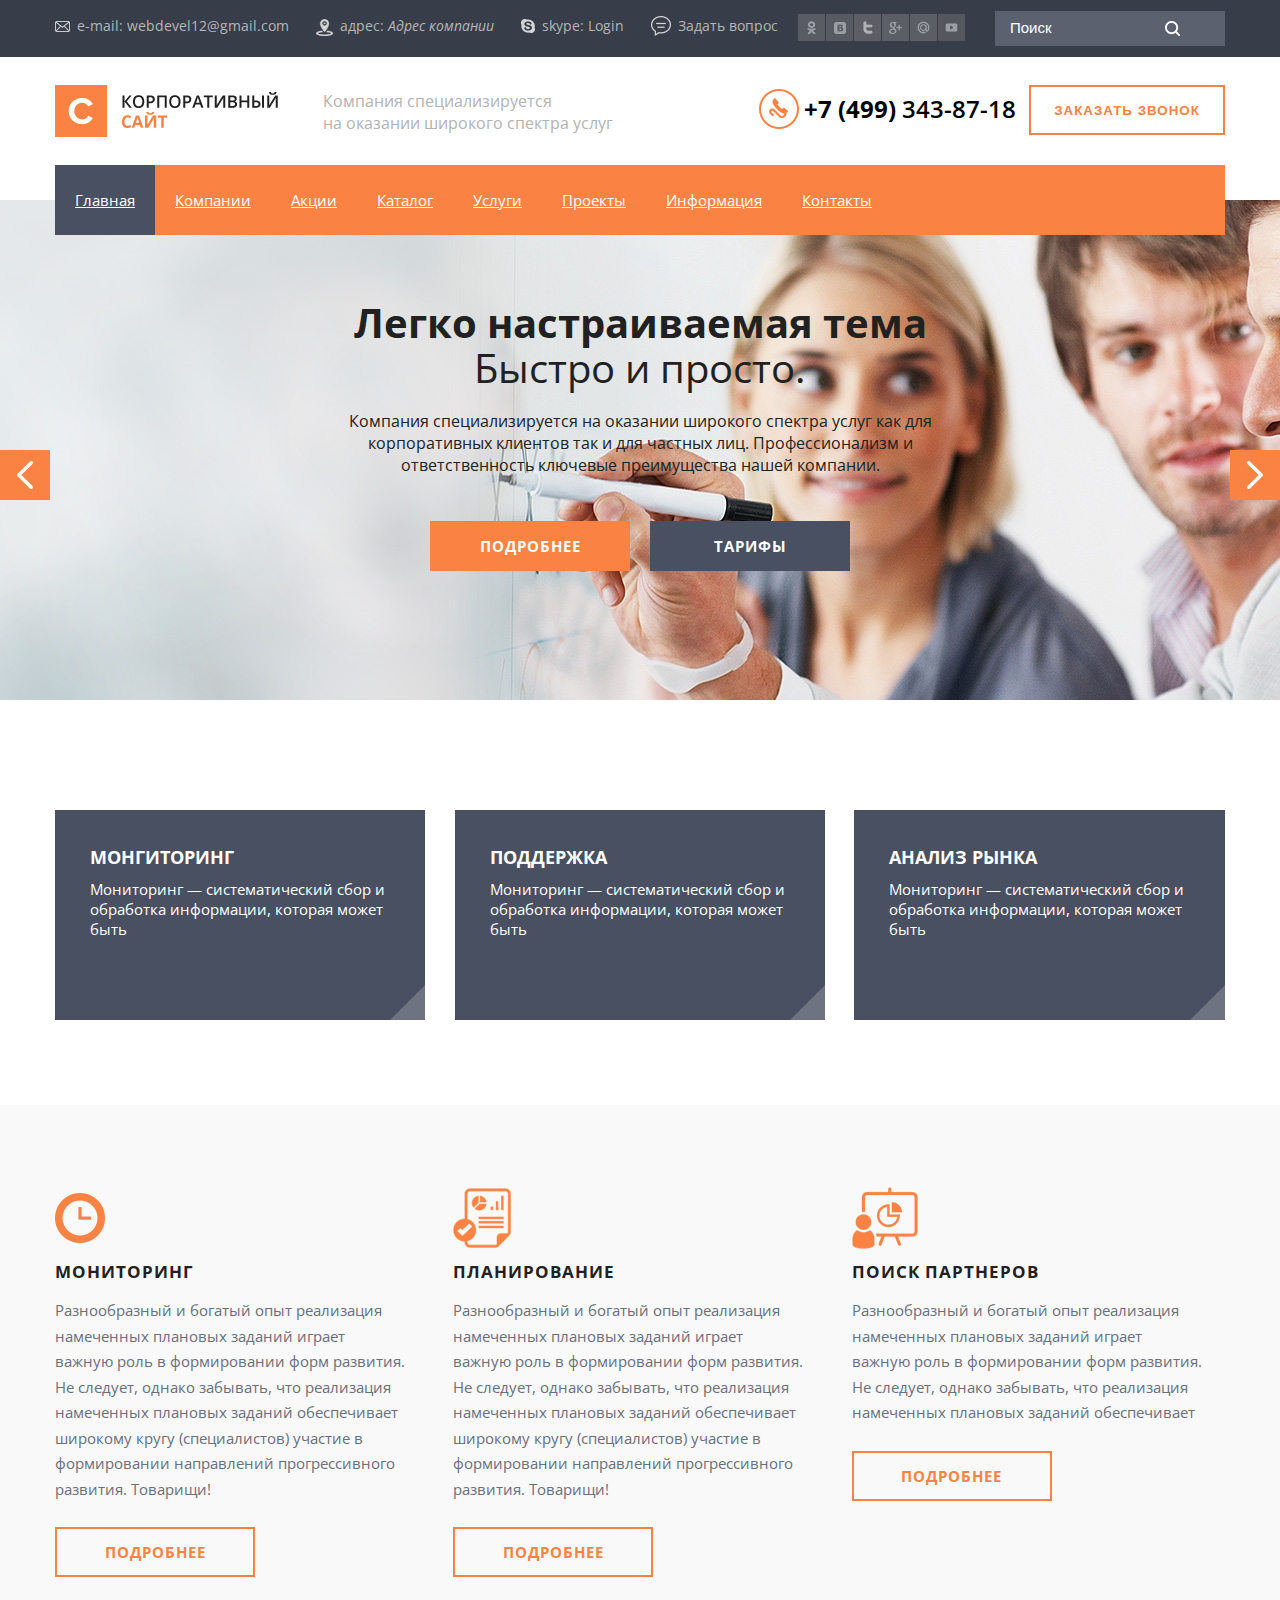
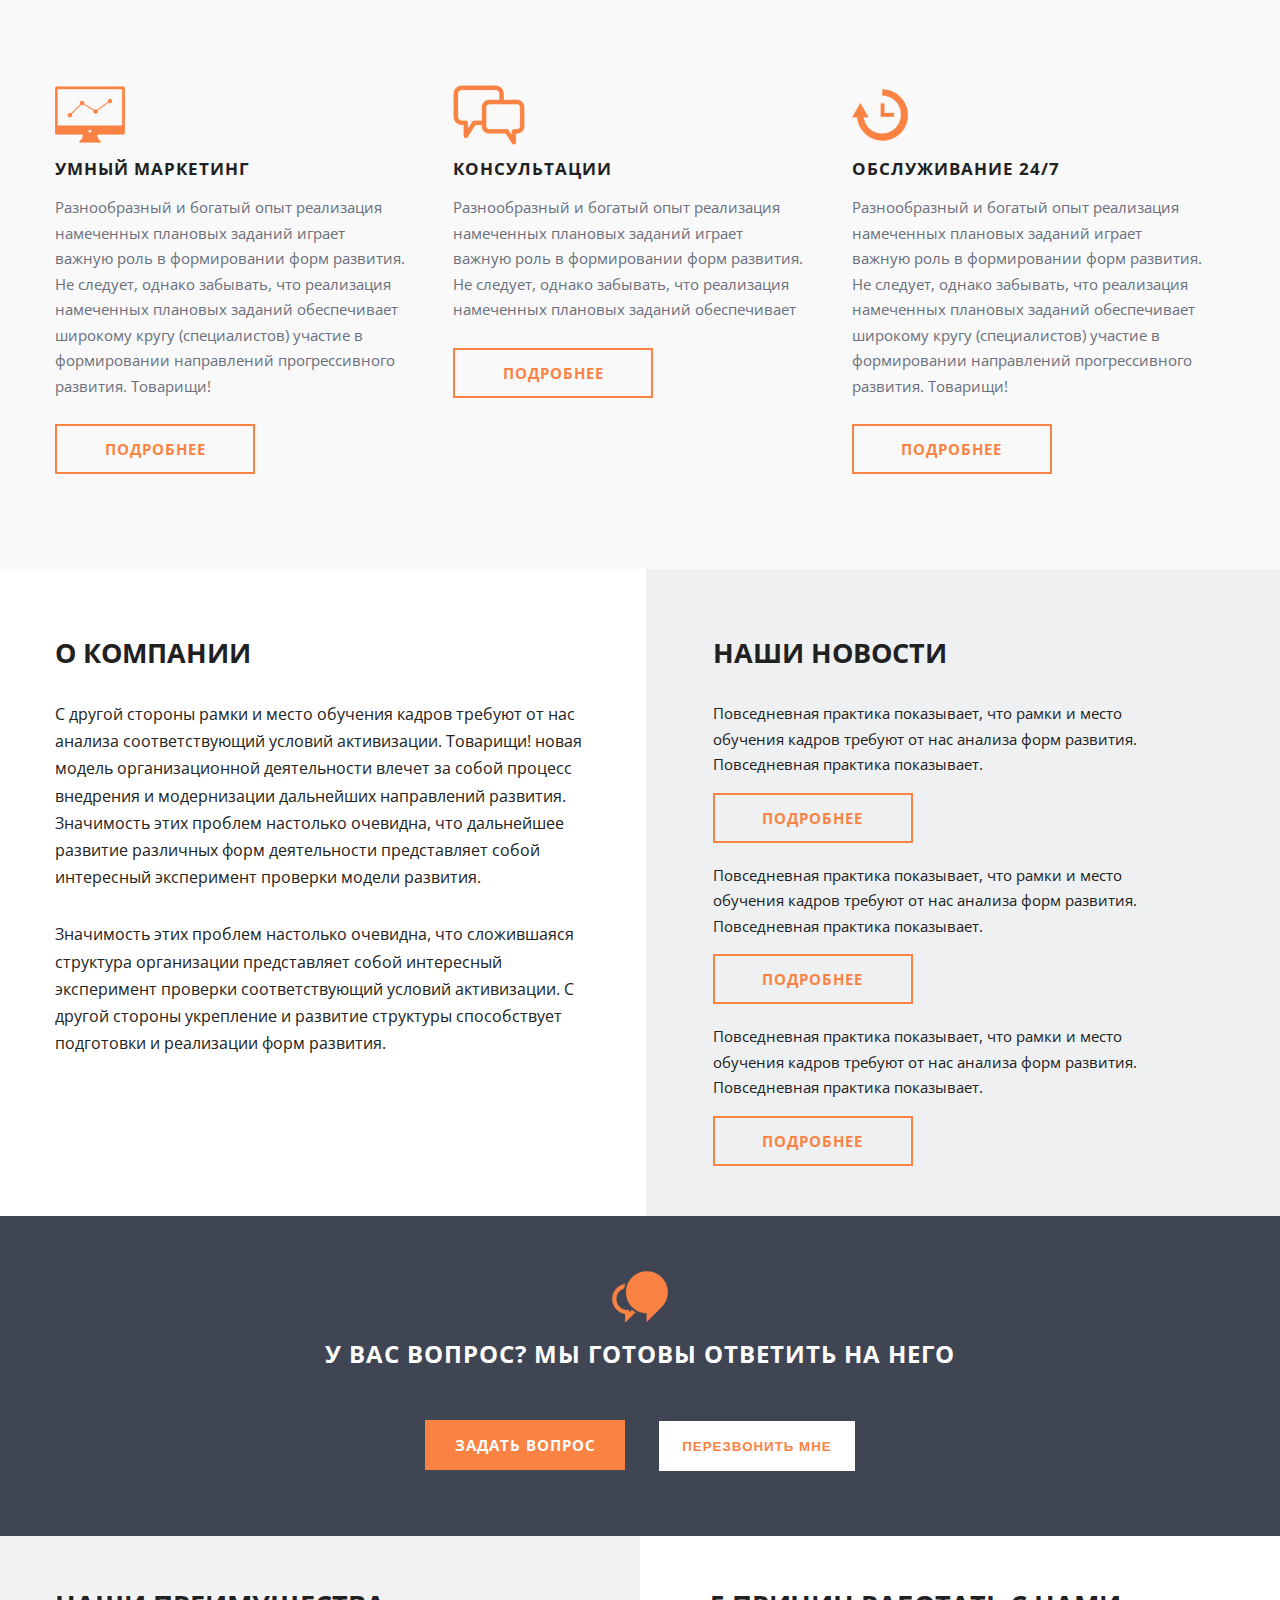
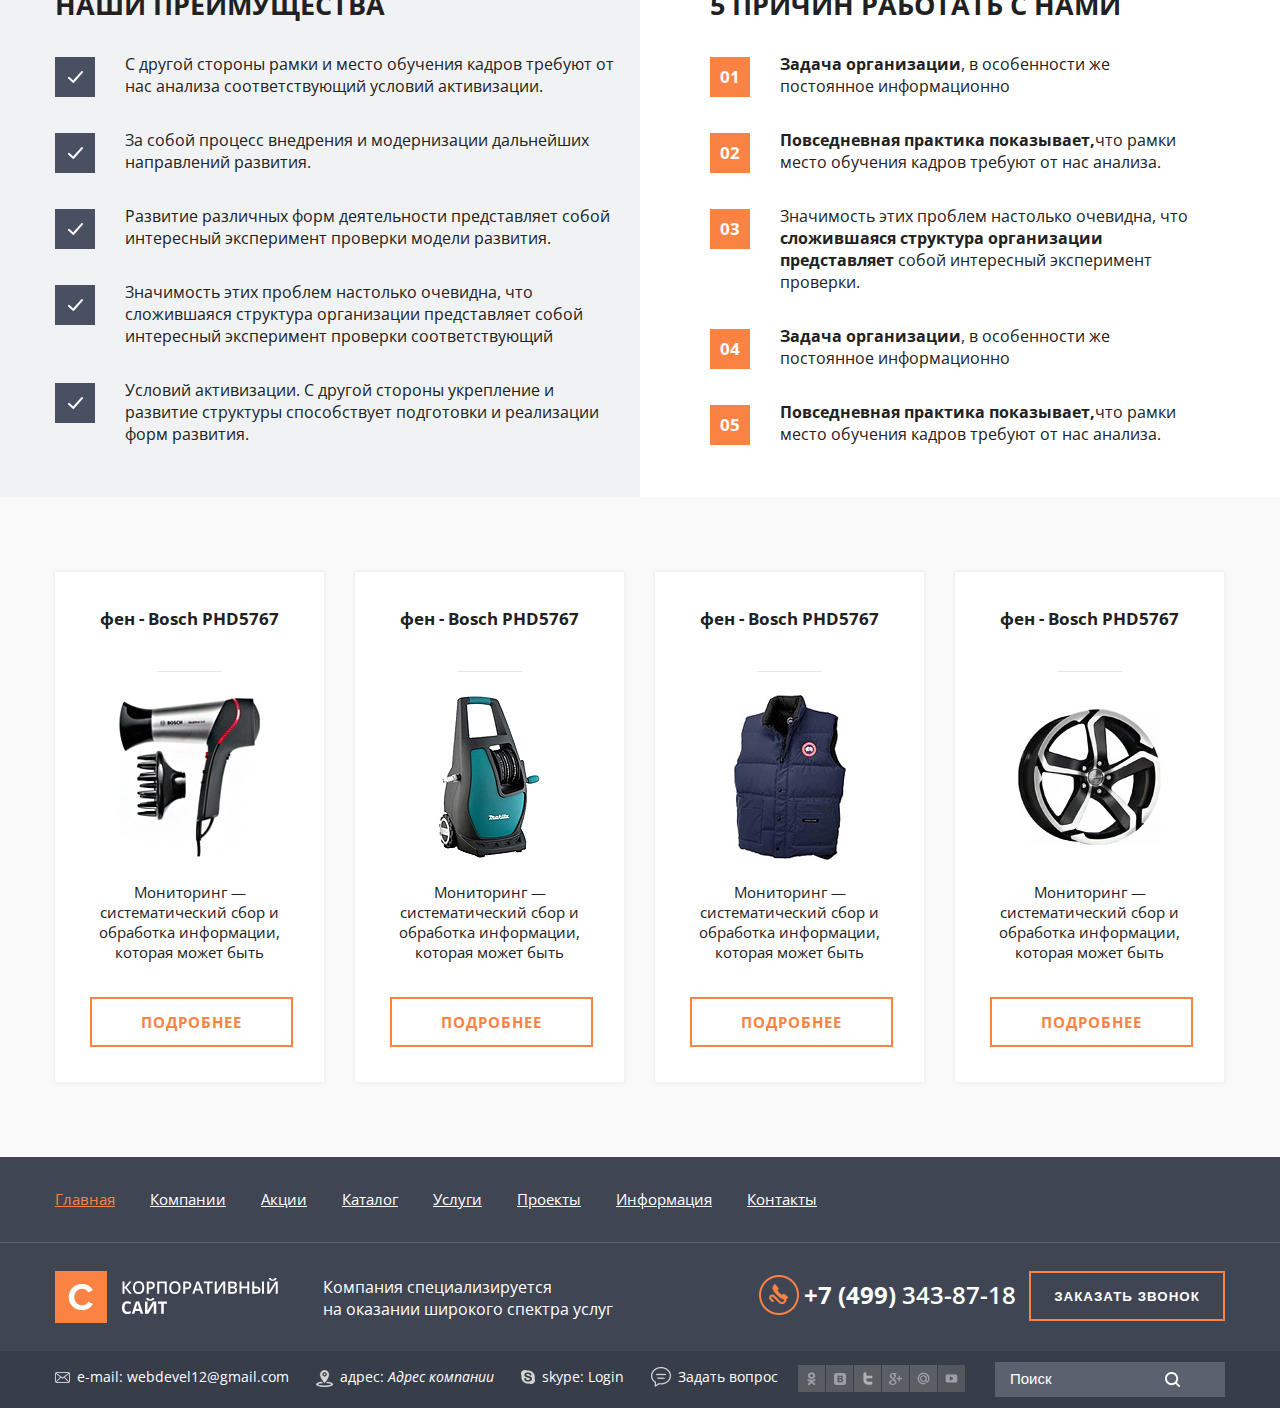
==== index.html @ 76267c29 "Zhe1ka" ====
<!DOCTYPE html>
<html>
<head>
    <title>Index</title>
    <meta charset="utf-8" />
    <meta name="viewport" content="width=device-width, initial-scale=1.0">

    <link href='http://fonts.googleapis.com/css?family=Open+Sans:400,700,600&subset=latin,cyrillic' rel='stylesheet' type='text/css'>
    <link rel="stylesheet" type="text/css" href="style/style.css" />
    <link rel="stylesheet" type="text/css" href="style/responsive.css" />
</head>

<body>
    <div class="wrapper">
        <div class="wrap-header">
            <div class="top-box">
                <div class="content">
                    <ul class="list-contact">
                        <li class="mail">e-mail: <a href="mailto:webdevel12@gmail.com">webdevel12@gmail.com</a></li>
                        <li class="address">адрес: <address>Адрес компании</address></li>
                        <li class="skype">skype: Login</li>
                        <li class="question"><a href="#">Задать вопрос</a></li>
                    </ul>

                    <div class="wrap-search">
                        <input class="text" type="text" placeholder="Поиск">
                        <input class="search" type="submit">
                    </div>

                    <ul class="list-soc-links">
                        <li class="od"><a href="#">od</a></li>
                        <li class="vk"><a href="#">vk</a></li>
                        <li class="tw"><a href="#">tw</a></li>
                        <li class="g"><a href="#">g+</a></li>
                        <li class="mail"><a href="#">mail</a></li>
                        <li class="youtube"><a href="#">youtube</a></li>
                    </ul>
                </div>
            </div><!--end BOTTOM-BOX-->

            <div class="middle-box">
                <div class="content">
                    <div class="wrap">
                        <a class="logo" href="#">
                            <img src="images/header/logo_main.png" alt="logo">
                        </a>

                        <span class="desc-company">Компания специализируется<br> на оказании широкого спектра услуг</span>
                    </div>

                    <div class="contact-box">
                    <span class="tell">
                        <a href="tel:"><span>+7 (499)</span> 343-87-18</a>
                    </span>

                        <button class="btn btn-popup">Заказать звонок</button>
                    </div>
                </div>
            </div><!--end MIDDLE BOX-->

            <nav class="nav nav-header content">
                <div class="btn-menu">
                    <div class="btn-toggle-js">
                        <span class="text">Menu</span>
                        <span class="btn-toggle">&#8212;</span>
                    </div>
                </div>

                <ul class="tbl-toggle">
                    <li class="active"><a href="#">Главная</a></li>
                    <li><a href="#">Компании</a></li>
                    <li><a href="#">Акции</a></li>
                    <li><a href="#">Каталог</a></li>
                    <li><a href="#">Услуги</a></li>
                    <li><a href="#">Проекты</a></li>
                    <li>
                        <a href="#">Информация</a>

                        <ul class="sub-menu">
                            <li><a href="#">Доставка</a></li>
                            <li><a href="#">Оплата</a></li>
                            <li><a href="#">Гарантии</a></li>
                            <li><a href="#">О нас</a></li>
                            <li><a href="#">Сертификаты</a></li>
                        </ul>
                    </li>
                    <li><a href="#">Контакты</a></li>
                </ul>
            </nav>
        </div><!--end WRAP-HEADER-->

        <div class="wrap-slider">
            <div id="myCarousel" class="carousel slide" data-ride="carousel">
                <ol class="carousel-indicators">
                    <li data-target="#myCarousel" data-slide-to="0" class="active"></li>
                    <li data-target="#myCarousel" data-slide-to="1"></li>
                    <li data-target="#myCarousel" data-slide-to="2"></li>
                </ol>

                <div class="carousel-inner">
                    <div class="item active">
                        <div class="wrap">
                            <div class="content">
                                <div class="text">
                                    <span class="header1">Легко настраиваемая тема</span>
                                    <span class="header2">Быстро и просто.</span>

                                    <span class="desc">Компания специализируется на оказании широкого спектра услуг как для
                                        корпоративных клиентов так и для частных лиц. Профессионализм и ответственность ключевые
                                        преимущества нашей компании.</span>
                                </div>

                                <ul class="list-btns-slider">
                                    <li><a class="btn btn-more-info">Подробнее</a></li>
                                    <li><a class="btn btn-more-info">Тарифы</a></li>
                                </ul>
                            </div>
                        </div>

                        <div class="wrap-foto"><img src="images/content/slide1.jpg" style="width:100%" data-src=""></div>
                    </div>

                    <div class="item">
                        <div class="wrap">
                            <div class="content">
                                <div class="text">
                                    <span class="header1">Легко настраиваемая тема</span>
                                    <span class="header2">Быстро и просто.</span>

                                    <span class="desc">Компания специализируется на оказании широкого спектра услуг как для
                                        корпоративных клиентов так и для частных лиц. Профессионализм и ответственность ключевые
                                        преимущества нашей компании.</span>
                                </div>

                                <ul class="list-btns-slider">
                                    <li><a class="btn btn-more-info">Подробнее</a></li>
                                    <li><a class="btn btn-more-info">Тарифы</a></li>
                                </ul>
                            </div>
                        </div>

                        <div class="wrap-foto"><img src="images/content/slide2.jpg" style="width:100%" data-src=""></div>
                    </div>

                    <div class="item">
                        <div class="wrap">
                            <div class="content">
                                <div class="text">
                                    <span class="header1">Легко настраиваемая тема</span>
                                    <span class="header2">Быстро и просто.</span>

                                    <span class="desc">Компания специализируется на оказании широкого спектра услуг как для
                                        корпоративных клиентов так и для частных лиц. Профессионализм и ответственность ключевые
                                        преимущества нашей компании.</span>
                                </div>

                                <ul class="list-btns-slider">
                                    <li><a class="btn btn-more-info">Подробнее</a></li>
                                    <li><a class="btn btn-more-info">Тарифы</a></li>
                                </ul>
                            </div>
                        </div>

                        <div class="wrap-foto"><img src="images/content/slide3.jpg" style="width:100%" data-src=""></div>
                    </div>
                </div>

                <a class="left carousel-control" href="#myCarousel" data-slide="prev"><span class="glyphicon glyphicon-chevron-left"></span></a>
                <a class="right carousel-control" href="#myCarousel" data-slide="next"><span class="glyphicon glyphicon-chevron-right"></span></a>
            </div>
        </div><!--end WRAP-SLIDER-->

        <div class="content wrap-content">
            <ul class="list-big-squares">
                <li>
                    <div class="wrap">
                        <span class="name">Монгиторинг</span>
                        <span class="desc">Мониторинг — систематический сбор и обработка информации, которая может быть </span>
                    </div>
                </li>

                <li>
                    <div class="wrap">
                        <span class="name">Поддержка</span>
                        <span class="desc">Мониторинг — систематический сбор и обработка информации, которая может быть </span>
                    </div>
                </li>

                <li>
                    <div class="wrap">
                        <span class="name">Анализ рынка</span>
                        <span class="desc">Мониторинг — систематический сбор и обработка информации, которая может быть </span>
                    </div>
                </li>
            </ul>
        </div>

        <div class="wrap-list-service">
            <ul class="list-service content">
                <li>
                    <span class="wrap-img">
                        <span><img src="images/content/service1.png" alt="service"></span>
                    </span>

                    <span class="name">Мониторинг</span>

                    <p>Разнообразный и богатый опыт реализация намеченных плановых заданий играет важную роль в формировании
                        форм развития. Не следует, однако забывать, что реализация намеченных плановых заданий обеспечивает
                        широкому кругу (специалистов) участие в формировании направлений прогрессивного развития. Товарищи!</p>

                    <a class="btn btn-more-info">Подробнее</a>
                </li>

                <li>
                    <span class="wrap-img">
                        <span><img src="images/content/service2.png" alt="service"></span>
                    </span>

                    <span class="name">ПЛАНИРОВАНИЕ</span>

                    <p>Разнообразный и богатый опыт реализация намеченных плановых заданий играет важную роль в формировании
                        форм развития. Не следует, однако забывать, что реализация намеченных плановых заданий обеспечивает
                        широкому кругу (специалистов) участие в формировании направлений прогрессивного развития. Товарищи!</p>

                    <a class="btn btn-more-info">Подробнее</a>
                </li>

                <li>
                    <span class="wrap-img">
                        <span><img src="images/content/service3.png" alt="service"></span>
                    </span>

                    <span class="name">ПОИСК ПАРТНеРОВ</span>

                    <p>Разнообразный и богатый опыт реализация намеченных плановых заданий играет важную роль в формировании
                        форм развития. Не следует, однако забывать, что реализация намеченных плановых заданий обеспечивает</p>

                    <a class="btn btn-more-info">Подробнее</a>
                </li>

                <li>
                    <span class="wrap-img">
                        <span><img src="images/content/service4.png" alt="service"></span>
                    </span>

                    <span class="name">УМНЫЙ МАРКЕТИНГ</span>

                    <p>Разнообразный и богатый опыт реализация намеченных плановых заданий играет важную роль в формировании
                        форм развития. Не следует, однако забывать, что реализация намеченных плановых заданий обеспечивает
                        широкому кругу (специалистов) участие в формировании направлений прогрессивного развития. Товарищи!</p>

                    <a class="btn btn-more-info">Подробнее</a>
                </li>

                <li>
                    <span class="wrap-img">
                        <span><img src="images/content/service5.png" alt="service"></span>
                    </span>

                    <span class="name">КОНСУЛЬТАЦИИ</span>

                    <p>Разнообразный и богатый опыт реализация намеченных плановых заданий играет важную роль в формировании
                        форм развития. Не следует, однако забывать, что реализация намеченных плановых заданий обеспечивает</p>

                    <a class="btn btn-more-info">Подробнее</a>
                </li>

                <li>
                    <span class="wrap-img">
                        <span><img src="images/content/service6.png" alt="service"></span>
                    </span>

                    <span class="name">ОБСЛУЖИВАНИЕ 24/7</span>

                    <p>Разнообразный и богатый опыт реализация намеченных плановых заданий играет важную роль в формировании
                        форм развития. Не следует, однако забывать, что реализация намеченных плановых заданий обеспечивает
                        широкому кругу (специалистов) участие в формировании направлений прогрессивного развития. Товарищи!</p>

                    <a class="btn btn-more-info">Подробнее</a>
                </li>
            </ul>
        </div><!--end WRAP-LIST-SERVICE-->

        <div class="wrap-info-block">
            <div class="content">
                <div class="custom-bg">
                    <section class="left-block section">
                        <h2>О компании</h2>

                        <p>С другой стороны рамки и место обучения кадров требуют от нас
                            анализа соответствующий условий активизации. Товарищи! новая модель организационной деятельности влечет за собой процесс внедрения и модернизации дальнейших направлений развития. Значимость этих проблем настолько очевидна, что дальнейшее
                            развитие различных форм деятельности представляет собой
                            интересный эксперимент проверки модели развития.</p>

                        <p>Значимость этих проблем настолько очевидна, что сложившаяся структура организации представляет собой интересный эксперимент проверки соответствующий условий активизации. С другой стороны укрепление и развитие структуры способствует подготовки
                            и реализации форм развития.</p>
                    </section>

                    <section class="right-block section">
                        <h2>наши НОВОСТИ</h2>

                        <ul class="list-news">
                            <li>
                                <p>Повседневная практика показывает, что рамки и место обучения кадров требуют от нас анализа
                                    форм развития. Повседневная практика показывает.</p>

                                <a class="btn btn-more-info">Подробнее</a>
                            </li>

                            <li>
                                <p>Повседневная практика показывает, что рамки и место обучения кадров требуют от нас анализа
                                    форм развития. Повседневная практика показывает.</p>

                                <a class="btn btn-more-info">Подробнее</a>
                            </li>

                            <li>
                                <p>Повседневная практика показывает, что рамки и место обучения кадров требуют от нас анализа
                                    форм развития. Повседневная практика показывает.</p>

                                <a class="btn btn-more-info">Подробнее</a>
                            </li>
                        </ul>
                    </section>
                </div>
            </div>
        </div><!--end WRAP-INFO-BLOCK -->

        <div class="wrap-block-question">
            <div class="content">
                <span class="text">У вас вопрос? Мы готовы ответить на него</span>

                <ul class="list-btns">
                    <li><a class="btn btn-more-info question">Задать вопрос</a></li>
                    <li><button class="btn call btn-popup">Перезвонить мне</button></li>
                </ul>
            </div>
        </div>

        <div class="wrap-advantages">
            <div class="content">
                <div class="custom-bg">
                    <section class="left-block section">
                        <h2>Наши преимущества</h2>

                        <ul class="list-advantages">
                            <li>
                                <span class="list-marker">1</span>
                                <span class="text">С другой стороны рамки и место обучения кадров требуют от нас анализа
                                    соответствующий условий активизации.</span>
                            </li>

                            <li>
                                <span class="list-marker">2</span>
                                <span class="text">За собой процесс внедрения и модернизации дальнейших направлений
                                    развития.</span>
                            </li>

                            <li>
                                <span class="list-marker">3</span>
                                <span class="text">Развитие различных форм деятельности представляет собой интересный
                                    эксперимент проверки модели развития.</span>
                            </li>

                            <li>
                                <span class="list-marker">4</span>
                                <span class="text">Значимость этих проблем настолько очевидна, что сложившаяся структура
                                    организации представляет собой интересный эксперимент проверки соответствующий</span>
                            </li>

                            <li>
                                <span class="list-marker">5</span>
                                <span class="text">Условий активизации. С другой стороны укрепление и развитие структуры
                                    способствует подготовки и реализации форм развития.</span>
                            </li>
                        </ul>
                    </section>

                    <section class="right-block section">
                        <h2>5 причин работать с нами</h2>

                        <ul class="list-advantages">
                            <li>
                                <span class="list-marker">01</span>
                                <span class="text"><strong>Задача организации</strong>, в особенности же постоянное информационно</span>
                            </li>

                            <li>
                                <span class="list-marker">02</span>
                                <span class="text"><strong>Повседневная практика показывает,</strong>что рамки место обучения кадров требуют от нас анализа.</span>
                            </li>

                            <li>
                                <span class="list-marker">03</span>
                                <span class="text">Значимость этих проблем настолько очевидна, что <strong>сложившаяся структура
                                    организации представляет</strong> собой интересный эксперимент проверки.</span>
                            </li>

                            <li>
                                <span class="list-marker">04</span>
                                <span class="text"><strong>Задача организации</strong>, в особенности же постоянное информационно</span>
                            </li>

                            <li>
                                <span class="list-marker">05</span>
                                <span class="text"><strong>Повседневная практика показывает,</strong>что рамки место обучения кадров требуют от нас анализа.</span>
                            </li>
                        </ul>
                    </section>
                </div>
            </div>
        </div>

        <div class="wrap-goods">
            <ul class="list-goods content">
                <li>
                    <div class="wrap">
                        <span class="name">фен - Bosch PHD5767</span>

                        <span class="wrap-foto">
                            <span><img src="images/content/goods1.jpg" alt="foto"></span>
                        </span>

                        <span class="desc">Мониторинг — систематический сбор и обработка информации, которая может быть </span>

                        <a class="btn btn-more-info">Подробнее</a>
                    </div>
                </li>

                <li>
                    <div class="wrap">
                        <span class="name">фен - Bosch PHD5767</span>

                        <span class="wrap-foto">
                            <span><img src="images/content/goods2.jpg" alt="foto"></span>
                        </span>

                        <span class="desc">Мониторинг — систематический сбор и обработка информации, которая может быть </span>

                        <a class="btn btn-more-info">Подробнее</a>
                    </div>
                </li>

                <li>
                    <div class="wrap">
                        <span class="name">фен - Bosch PHD5767</span>

                        <span class="wrap-foto">
                            <span><img src="images/content/goods3.jpg" alt="foto"></span>
                        </span>

                        <span class="desc">Мониторинг — систематический сбор и обработка информации, которая может быть </span>

                        <a class="btn btn-more-info">Подробнее</a>
                    </div>
                </li>

                <li>
                    <div class="wrap">
                        <span class="name">фен - Bosch PHD5767</span>

                        <span class="wrap-foto">
                            <span><img src="images/content/goods4.jpg" alt="foto"></span>
                        </span>

                        <span class="desc">Мониторинг — систематический сбор и обработка информации, которая может быть </span>

                        <a class="btn btn-more-info">Подробнее</a>
                    </div>
                </li>
            </ul>
        </div>
    </div><!--end WRAPPER-->

    <footer class="wrap-footer">
        <div class="top-box">
            <nav class="nav content">
                <div class="btn-menu">
                    <div class="btn-toggle-js">
                        <span class="text">Menu</span>
                        <span class="btn-toggle">&#8212;</span>
                    </div>
                </div>

                <ul class="tbl-toggle">
                    <li class="active"><a href="#">Главная</a></li>
                    <li><a href="#">Компании</a></li>
                    <li><a href="#">Акции</a></li>
                    <li><a href="#">Каталог</a></li>
                    <li><a href="#">Услуги</a></li>
                    <li><a href="#">Проекты</a></li>
                    <li><a href="#">Информация</a></li>
                    <li><a href="#">Контакты</a></li>
                </ul>
            </nav>
        </div>

        <div class="middle-box">
            <div class="content">
                <div class="wrap">
                    <a class="logo" href="#">
                        <img src="images/footer/logo_footer.png" alt="logo">
                    </a>

                    <span class="desc-company">Компания специализируется<br> на оказании широкого спектра услуг</span>
                </div>

                <div class="contact-box">
                    <span class="tell">
                        <a href="tel:"><span>+7 (499)</span> 343-87-18</a>
                    </span>

                    <button class="btn btn-popup">Заказать звонок</button>
                </div>
            </div>
        </div><!--end MIDDLE BOX-->

        <div class="bottom-box">
            <div class="content">
                <ul class="list-contact">
                    <li class="mail">e-mail: <a href="mailto:webdevel12@gmail.com">webdevel12@gmail.com</a></li>
                    <li class="address">адрес: <address>Адрес компании</address></li>
                    <li class="skype">skype: Login</li>
                    <li class="question"><a href="#">Задать вопрос</a></li>
                </ul>

                <div class="wrap-search">
                    <input class="text" type="text" placeholder="Поиск">
                    <input class="search" type="submit">
                </div>

                <ul class="list-soc-links">
                    <li class="od"><a href="#">od</a></li>
                    <li class="vk"><a href="#">vk</a></li>
                    <li class="tw"><a href="#">tw</a></li>
                    <li class="g"><a href="#">g+</a></li>
                    <li class="mail"><a href="#">mail</a></li>
                    <li class="youtube"><a href="#">youtube</a></li>
                </ul>
            </div>
        </div><!--end BOTTOM-BOX-->
    </footer>

    <!--form-->
    <div id="bg-popup"></div>

    <div class="wrap-form-popup">
        <div id="box_1" class="popup-box">
            <div class="close-btn-popup"></div>

            <div class="wrap-form">
                <span class="top">Заказать обратный звонок</span>

                <span class="text">Оставьте ваши конакты, и наш менеджер свяжется в Вами в ближайшее время</span>

                <ul class="list-input-form">
                    <li class="text"><input type="text" placeholder="+7 _ _ _ _ _ _ _"></li>
                    <li class="email"><input type="text" placeholder="E-MAIL"></li>
                    <li class="textarea"><textarea placeholder="КОММЕНТАРИЙ"></textarea></li>
                    <li class="no-border no-padding"><button class="btn btn-more-info">Отправить</button></li>
                </ul>
            </div>
        </div>
    </div>
    <!--end-->

    <script src="http://ajax.googleapis.com/ajax/libs/jquery/1.11.1/jquery.min.js"></script>
    <script src="http://netdna.bootstrapcdn.com/bootstrap/3.1.1/js/bootstrap.min.js"></script>
    <script src="js/commonJs.js"></script>
</body>
</html>
---- style/style.css ----
/*----------------------------------------------------------------------------------*/
/*------------------------------RESET DEFAULT STYLES--------------------------------*/
/*----------------------------------------------------------------------------------*/
html,body                       { width:100%; height:100%; }
body                            { padding:0; margin:0; font:15px 'Open Sans', sans-serif; background:#fff; color:#212121; }
div,menu,p,a,span,em,strong,img,h1,h2,h3,h4,h5,h6,ul,ol,li,dl,dt,dd,table,td,tr,form,fieldset,legend,label,select,input,textarea {
	padding:0;
	margin:0;
	outline:none;
	list-style:none;
}
button                         { cursor: pointer; }
select, input, textarea        { font-size:15px; vertical-align:middle; }
textarea                       { vertical-align:top; }
:focus                         { outline:none; }
input[type=submit]             { cursor:pointer; }
img, fieldset                  { border:0; }
img                            { vertical-align: top; }
table                          { border-collapse:collapse; border-spacing:0; }
a:link, a:visited              { font:15px 'Open Sans', sans-serif; color:#000; text-decoration:underline; }
a:hover                        { text-decoration:none; }
/*----------------------------------------------------------------------------------*/
/*-------------------------------------DEFAULT CLASSES------------------------------*/
/*----------------------------------------------------------------------------------*/
.float-r           	           { float:right !important; }
.float-l                       { float:left !important; }
.no-float                      { float:none !important; }
.no-border                     { border:0 !important; }
.no-bg                         { background:none !important; }
.no-margin                     { margin:0 !important; }
.no-padding                    { padding:0 !important; }
.no-display                    { display:none !important; }
.display                       { display:block !important; }
.inline                        { display:inline !important; }
.overflow                      { overflow:hidden !important; }
.align-r                       { text-align:right !important; }
.align-l                       { text-align:left !important; }
.align-c                       { text-align:center !important; }
.clear                         { clear:both; }
.clearfix:after                { content: ""; display: block; clear: both; visibility: hidden;}
.clearfix                      { display: inline-block; width: 100% }

.content {
    /*-moz-box-sizing: border-box;*/
    /*-webkit-box-sizing: border-box;*/
	/*box-sizing: border-box;*/
    width: 100%;
    max-width: 1170px;
    margin: 0 auto;
}
/*----------------------------------------------------------------------------------*/
/*-------------------------------------WRAPPER--------------------------------------*/
/*----------------------------------------------------------------------------------*/
.wrapper {
    min-height: 100%;
}
.wrapper:after {
    content: '';
    display: block;
    width: 100%;
    height: 251px;
}

#jquery-script-menu {
    position: fixed;
    height: 90px;
    width: 100%;
    top: 0;
    left: 0;
    border-top: 5px solid #316594;
    background: #fff;
    -moz-box-shadow: 0 2px 3px 0px rgba(0, 0, 0, 0.16);
    -webkit-box-shadow: 0 2px 3px 0px rgba(0, 0, 0, 0.16);
    box-shadow: 0 2px 3px 0px rgba(0, 0, 0, 0.16);
    z-index: 999999;
    padding: 10px 0;
    -webkit-box-sizing:content-box;
    -moz-box-sizing:content-box;
    box-sizing:content-box;
}

.jquery-script-center {
    width: 960px;
    margin: 0 auto;
}
.jquery-script-center ul {
    width: 212px;
    float:left;
    line-height:45px;
    margin:0;
    padding:0;
    list-style:none;
}
.jquery-script-center a {
    text-decoration:none;
}
.jquery-script-ads {
    width: 728px;
    height:90px;
    float:right;
}
.jquery-script-clear {
    clear:both;
    height:0;
}

/*----------------------------------------------------------------------------------*/
/*-------------------------------------HEADER---------------------------------------*/
/*----------------------------------------------------------------------------------*/
.wrap-header {
    position: relative;
    z-index: 100;
}
.wrap-header .top-box,
.wrap-header .top-box a {
    color: #b6b6b6;
}
    .wrap-header .desc-company {
        color: #b2b2b2;
    }
.nav.nav-header {
    overflow: visible;
    height: 70px;
    background: #FA8343;
}
    .nav.nav-header > ul > li {
        position: relative;
        height: 70px;
        margin-left: 0;
    }
    .nav-header > ul > li:hover:before {
        background: #FA8343;
    }
    .nav-header > ul > li.active,
    .nav-header > ul > li.active:before,
    .nav-header > ul > li:hover {
        background: #495061;
    }
        .nav-header > ul > li:before,
        .nav-header > ul > li:after {
            content: '';
            display: block;
            width: 100%;
            height: 13px;
        }
        .nav-header > ul > li > a {
            display: block;
            margin: 12px 20px;
            color: #fff;
        }
        .nav-header > ul > li > a:hover {
            text-decoration: underline;
        }
        .nav-header > ul > li:hover .sub-menu {
            display: block;
        }
        .sub-menu {
            display: none;
            position: absolute;
            top: 70px;
            width: 265px;
            padding: 15px 0;
            background: #495061;
        }
            .sub-menu li {
                display: block;
                float: none;
                padding: 11px 0 12px 30px;
                border-bottom: 1px solid #5B6472;
            }
            .sub-menu li:last-child {
                border-bottom: none;
            }
                .sub-menu a {
                    color: #fff;
                    font-size: 15px;
                    text-decoration: none;
                }
                .sub-menu a:hover {
                    color: #fa8343;
                    text-decoration: underline;
                }
/*----------------------------------------------------------------------------------*/
/*-------------------------------------CONTENT--------------------------------------*/
/*----------------------------------------------------------------------------------*/
.wrap-content {
    padding-top: 75px;
}
    .list-big-squares {
        overflow: hidden;
        margin-bottom: 85px;
    }
        .list-big-squares li {
            position: relative;
            float: left;
            width: 31.66%;
            height: 210px;
            margin-left: 2.5%;
            background: #495061;
            color: #fff;
        }
        .list-big-squares li:hover {
            background: url("../images/content/bg_block.jpg") repeat-y #FA8343;
        }
            .list-big-squares li:after {
                content: '';
                display: block;
                position: absolute;
                bottom: 0;
                right: 0;

                width: 0;
                height: 0;
                border-bottom: 35px solid #fff;
                border-left: 35px solid transparent;
                opacity: 0.2;
            }
            .list-big-squares .wrap {
                margin: 35px 35px 5px;
            }
                .list-big-squares .name {
                    display: block;
                    margin-bottom: 10px;
                    font-size: 18px;
                    font-weight: bold;
                    text-transform: uppercase;
                }
    .wrap-list-service {
        padding-top: 70px;
        background: #F9F9F9;
    }
    .list-service {
        overflow: hidden;
        color: #696f7c;
    }
        .list-service li {
            display: inline-table;
            width: 30%;
            margin: 0 0 95px 3.7%;
        }
        .list-big-squares li:nth-child(3n + 1),
        .list-service li:nth-child(3n + 1) {
            margin-left: 0;
        }
            .list-service .wrap-img {
                display: table;
                width: 100%;
                height: 85px;
            }
                .list-service .wrap-img span {
                    display: table-cell;
                    vertical-align: middle;
                }
            .list-service .name {
                display: block;
                margin-bottom: 15px;
                color: #212121;
                font-size: 17px;
                font-weight: bold;
                text-transform: uppercase;
                letter-spacing: 1px;
            }
            .list-service p {
                margin-bottom: 25px;
                line-height: 1.7;
            }
    .wrap-info-block {
        overflow: hidden;
        position: relative;
    }
        .custom-bg {
            background: #fff;
        }
        .wrap-info-block .content {
            overflow: hidden;
            position: relative;
            z-index: 100;
            background: #EEF0F1;
        }
        .wrap-info-block:after {
            content: '';
            position: absolute;
            top: 0;
            right: 0;
            bottom: 0;
            width: 50%;
            background: #EEF0F1;
        }
            .wrap-info-block .left-block {
                float: left;
                width: 47%;
                padding: 65px 3.5% 30px 0;
                background: #fff;
            }
                .section h2 {
                    margin-bottom: 30px;
                    font-size: 27px;
                    font-weight: bold;
                    color: #212121;
                    text-transform: uppercase;
                }
                .wrap-info-block .left-block p {
                    margin-bottom: 30px;
                    font-size: 16px;
                    line-height: 1.7;
                }
            .wrap-info-block .right-block {
                overflow: hidden;
                padding: 65px 5.7% 30px;
                background: #EEF0F1;
            }
                .wrap-info-block .right-block p {
                    margin-bottom: 15px;
                    font-size: 15px;
                    line-height: 1.7;
                }
                .list-news {}
                    .list-news li {
                        margin-bottom: 20px;
                    }
    .wrap-block-question {
        padding: 55px 0 65px;
        background: #3f4553;
        text-align: center;
    }
        .wrap-block-question:before {
            content: '';
            display: inline-block;
            width: 56px;
            height: 52px;
            margin-bottom: 10px;
            background: url("../images/content/question_icon_block.png") no-repeat top center;
        }
        .wrap-block-question .text {
            display: block;
            margin-bottom: 50px;
            font-size: 24px;
            font-weight: bold;
            color: #fff;
            letter-spacing: 1px;
            text-transform: uppercase;
        }
        .list-btns li {
            display: inline-table;
            margin-left: 30px;
        }
        .list-btns li:first-child {
            margin-left: 0;
        }
            .list-btns .question {
                color: #fff;
                background: #FA8343;
            }
            .list-btns .question:hover {
                border-color: #fff;
                color: #FA8343;
                background: #fff;
            }
            .list-btns .call {
                border-color: #fff;
                color: #FA8343;
                background: #fff;
            }
            .list-btns .call:hover {
                border-color: #FA8343;
            }
    .wrap-advantages {
        position: relative;
        overflow: hidden;
        background: #fff;
        font-size: 16px;
    }
        .wrap-advantages:before {
            content: '';
            position: absolute;
            top: 0;
            left: 0;
            bottom: 0;
            width: 50%;
            background: #F0F2F3;
        }
        .wrap-advantages .content {
            overflow: hidden;
            position: relative;
            z-index: 100;
            padding-bottom: 20px;
        }
            .wrap-advantages .custom-bg {
                background: #F0F2F3;
            }
                .wrap-advantages .left-block {
                    float: left;
                    width: 50%;
                    padding-top: 50px;
                    background: #F0F2F3;
                }
                    .wrap-advantages .list-advantages {
                        margin-right: 20px;
                    }
                        .wrap-advantages .list-advantages li {
                            margin-bottom: 32px;
                        }
                            .wrap-advantages .list-marker {
                                float: left;
                                width: 40px;
                                margin: 4px 30px 0 0;
                            }
                            .wrap-advantages .left-block .list-marker {
                                height: 40px;
                                text-align: center;
                                text-indent: -9999px;
                                background: #495061 url("../images/content/ok_icon.png") no-repeat center;
                            }
                            .wrap-advantages .text {
                                display: block;
                                overflow: hidden;
                            }
                .wrap-advantages .right-block {
                    overflow: hidden;
                    width: 50%;
                    padding-top: 50px;
                    background: #fff;
                    margin-left: 12%;
                }
                    .wrap-advantages .right-block .list-advantages,
                    .wrap-advantages .right-block h2 {
                        margin-left: 12%;
                    }
                            .wrap-advantages .right-block .list-marker {
                                padding: 8px 0 9px;
                                text-align: center;
                                background: #FA8343;
                                font-size: 17px;
                                font-weight: bold;
                                color: #fff;
                            }
    .wrap-goods {
        padding: 75px 0 55px;
        background: #f9f9f9;
    }
        .list-goods li {
            display: inline-table;
            width: 23%;
            max-width: 270px;
            margin-left: 2.3%;
            margin-bottom: 20px;
            text-align: center;
            background: #fff;

            -webkit-box-shadow: 0px 0px 4px 0px rgba(50, 50, 50, 0.1);
            -moz-box-shadow:    0px 0px 4px 0px rgba(50, 50, 50, 0.1);
            box-shadow:         0px 0px 4px 0px rgba(50, 50, 50, 0.1);
        }
        .list-goods li:hover {
            -webkit-box-shadow: 0px 0px 10px 0px rgba(50, 50, 50, 0.3);
            -moz-box-shadow:    0px 0px 10px 0px rgba(50, 50, 50, 0.3);
            box-shadow:         0px 0px 10px 0px rgba(50, 50, 50, 0.3);
        }
        .list-goods li:first-child {
            margin-left: 0;
        }
            .list-goods .wrap {
                margin: 35px;
            }
                .list-goods .name {
                    position: relative;
                    display: block;
                    height: 65px;
                    font-size: 17px;
                    font-weight: bold;
                }
                    .list-goods .name:after {
                        content: '';
                        position: absolute;
                        bottom: 0;
                        left: 50%;
                        width: 65px;
                        height: 1px;
                        margin-left: -33px;
                        background: #E6E7E9;
                    }
                .list-goods .wrap-foto {
                    display: table;
                    height: 210px;
                    width: 100%;
                }
                    .list-goods .wrap-foto span {
                        display: table-cell;
                        vertical-align: middle;
                    }
                .list-goods .desc {
                    display: block;
                    margin-bottom: 35px;
                }
                .list-goods .btn {
                    width: 100%;
                    max-width: 200px;
                }
/*----------------------------------------------------------------------------------*/
/*-------------------------------------SIDEBAR--------------------------------------*/
/*----------------------------------------------------------------------------------*/

/*----------------------------------------------------------------------------------*/
/*-------------------------------------FOOTER---------------------------------------*/
/*----------------------------------------------------------------------------------*/
.wrap-footer {
    margin-top: -251px;
	background: #3F4553;
    color: #fff;
}
.wrap-footer a {
    color: #fff;
}
    .wrap-footer .top-box {
        padding: 32px 0 33px;
        border-bottom: 1px solid #5A6070;
    }
        .nav {
            overflow: hidden;
            margin: 0 auto;
        }
            .nav > ul > li {
                float: left;
                margin-left: 35px;
            }
            .nav > ul > li:first-child {
                margin-left: 0;
            }
                .nav > ul > a {
                    font-size: 16px;
                }
                .wrap-footer .nav a:hover,
                .wrap-footer .nav .active a {
                    color: #fa8343;
                    text-decoration: underline;
                }
    .wrap-footer .middle-box,
    .wrap-header .middle-box {
        overflow: hidden;
        padding: 28px 0;
    }
        .wrap-footer .middle-box .wrap,
        .wrap-header .middle-box .wrap {
            float: left;
        }
            .logo {
                float: left;
                margin-right: 45px;
            }
            .desc-company {
                float: left;
                width: 300px;
                margin-top: 5px;
                font-size: 16px;
            }
        .contact-box {
            float: right;
        }
            .tell {
                float: left;
                padding: 3px 0 4px 45px;
                margin-top: 4px;
                background: url("../images/header/tell_icon.png") left center no-repeat;
            }
                .tell a {
                    margin-right: 13px;
                    font-size: 24px;
                    font-weight: 600;
                    text-decoration: none;
                }
                    .tell span {
                        font-weight: 700;
                    }
            .btn {
                width: 196px;
                height: 50px;
                color: #FA8343;
                border: 2px solid #FA8343;
                background: transparent;
                text-transform: uppercase;
                font-weight: bold;
                text-align: center;
                letter-spacing: 1px;
                cursor: pointer;

                -webkit-transition: 0.5s;
                transition: 0.5s;
            }
            .btn:hover {
                color: #fff;
                background: #FA8343;
            }
            .wrap-footer .btn {
                color: #fff;
            }
            .btn-more-info {
                display: inline-block;
                height: auto;
                padding: 13px 0;
            }
    .wrap-footer .bottom-box,
    .wrap-header .top-box {
        overflow: hidden;
        padding: 11px 0;
        background: #383D4A;
    }
        .wrap-search {
            float: right;
            width: 200px;
            height: 35px;
            padding: 0 15px;
            background: #5C616F;
        }
            .wrap-search .text {
                width: 151px;
                margin-top: 8px;
                background: transparent;
                border: none;
                color: #fff;
            }
            .wrap-search .text::-webkit-input-placeholder {color: #fff;}
            .wrap-search .text::-moz-placeholder          {color: #fff;}
            .wrap-search .text:-moz-placeholder           {color: #fff;}
            .wrap-search .text:-ms-input-placeholder      {color: #fff;}

            .wrap-search .search {
                width: 15px;
                height: 15px;
                margin-top: 9px;
                background: url("../images/header/search_icon.png") no-repeat;
                border: none;
                text-indent: -9999px;
            }
            .wrap-search .search:hover {
                opacity: 0.8;
            }
        .list-contact {
            overflow: hidden;
            float: left;
            margin-top: 5px;
            font-size: 14px;
        }
            .list-contact li {
                float: left;
                margin-right: 27px;
            }
            .list-contact li:last-child {
                margin-right: 0;
            }
            .list-contact li:hover a,
            .list-contact li:hover {
                color: #fa8343;
            }
            .list-contact li:before {
                content: '';
                float: left;
                width: 20px;
                height: 20px;
                background: url("../images/header/contact_icons.png") no-repeat;
            }
            .list-contact .mail:before {
                width: 15px;
                margin: 1px 7px 0 0;
            }
            .list-contact .mail:hover:before {
                background: url("../images/header/contact_icons_hover.png") 0 1px no-repeat;
            }
            .list-contact .address:before {
                width: 17px;
                margin: 3px 7px 0 0;
                background-position: -42px 0;
            }
            .list-contact .address:hover:before {
                background: url("../images/header/contact_icons_hover.png") -34px 0 no-repeat;
            }
            .list-contact .skype:before {
                width: 14px;
                margin: 3px 7px 0 0;
                background-position: -79px 0;
            }
            .list-contact .skype:hover:before {
                background: url("../images/header/contact_icons_hover.png") -65px -1px no-repeat;
            }
            .list-contact .question:before {
                margin-right: 7px;
                background-position: -125px 0;
            }
                .list-contact address {
                    display: inline;
                }
                .list-contact a {
                    font-size: 14px;
                    text-decoration: none;
                }
                .list-contact .question:hover:before {
                    background: url("../images/header/hover_question_icon.png") no-repeat;
                }
        .list-soc-links {
            overflow: hidden;
            float: right;
            margin: 3px 30px 0 0;
        }
            .list-soc-links li {
                float: left;
                margin-left: 1px;
                background: url("../images/header/soc_icons.png") no-repeat;
            }
            .list-soc-links .vk {
                background-position: -28px 0;
            }
            .list-soc-links .tw {
                background-position: -57px 0;
                opacity: 0.6;
            }
            .list-soc-links .g {
                background-position: -85px 0;
            }
            .list-soc-links .mail {
                background-position: -113px 0;
            }
            .list-soc-links .youtube {
                background-position: -142px 0;
            }
            .list-soc-links li:hover {
                background: url("../images/header/soc_btns_hover.png") no-repeat;
            }
            .list-soc-links .vk:hover {
                background-position: -28px 0;
            }
            .list-soc-links .tw:hover {
                background-position: -57px 0;
                opacity: 0.6;
            }
            .list-soc-links .g:hover {
                background-position: -85px 0;
            }
            .list-soc-links .mail:hover {
                background-position: -113px 0;
            }
            .list-soc-links .youtube:hover {
                background-position: -142px 0;
            }
                .list-soc-links a {
                    display: block;
                    width: 27px;
                    height: 27px;
                    text-indent: -9999px;
                }
/*----------------------------------------------------------------------------------*/
/*-------------------------------------POPUP----------------------------------------*/
/*----------------------------------------------------------------------------------*/
.popup-box {
    z-index: 9999;
    left: 50%;
    position: relative;
    width: 400px;
    margin: 50px -20px 50px -200px;
    text-align: center;
    display: none;
    padding: 5px;
    background-color: #fff;
    font-style: normal;
    font-size: 20px;
    font-weight: 300;
}
.close-btn-popup {
    position: absolute;
    right: -35px;
    top: 0;
    width: 25px;
    height: 25px;
    color: #CB2025;
    cursor: pointer;
    font-weight: 400;
    font-size: 14px;
    background: url("../images/close.png") no-repeat;
}

#bg-popup {
    display: none;
    background-color: rgba(0, 0, 0, .7);
    width: 100%;
    height: 100%;
    z-index: 9998;
    position: absolute;
    top: 0;
    bottom: 0;
    right: 0;
    left: 0;
}
.wrap-form-popup {
    display: none;
}
.popup-box .wrap-form {
    margin: 35px 35px 45px;
}
.popup-box .top {
    display: block;
    margin-bottom: 10px;
    font-size: 20px;
    font-weight: 600;
    text-transform: uppercase;
}
.popup-box .text {
    display: block;
    margin-bottom: 20px;
    font-size: 15px;
    color: #626262;
}
.list-input-form li {
    margin-bottom: 20px;
}
.list-input-form input,
.list-input-form textarea {
    padding: 11px 15px;
    width: 100%;
    font-size: 14px;
    border: 1px solid #D2D4D7;

    -moz-box-sizing: border-box;
    -webkit-box-sizing: border-box;
    box-sizing: border-box;
}
.list-input-form input:focus,
.list-input-form textarea:focus {
    border: 1px solid #838891;
}
.list-input-form textarea {
    height: 188px;
    resize: none;
    font-size: 12px;
}
.list-input-form .text input {
    background: url("../images/sprite_form.png") no-repeat 275px 11px;
}
.list-input-form .email input {
    background: url("../images/sprite_form.png") no-repeat 275px -55px;
}
.list-input-form .btn {
    width: 100%;
    color: #fff;
    background: #FA8343;
}
.list-input-form .btn:hover {
    color: #FA8343;
    background: #fff;
}
.wrap-form-popup {
    overflow-y: auto;
    position: absolute;
    top: 0;
    left: 0;
    width: 100%;
    height: 100%;
    z-index: 9999;
}
/*----------------------------------------------------------------------------------*/
/*-------------------------------------SLIDER---------------------------------------*/
/*----------------------------------------------------------------------------------*/


.carousel {
    position: relative
}

.carousel-inner {
    position: relative;
    overflow: hidden;
    width: 100%
}

.carousel-inner > .item {
    display: none;
    position: relative;
    -webkit-transition: .6s ease-in-out left;
    transition: .6s ease-in-out left
}

.carousel-inner > .item > img, .carousel-inner > .item > a > img {
    line-height: 1
}

.carousel-inner > .active, .carousel-inner > .next, .carousel-inner > .prev {
    display: block
}

.carousel-inner > .active {
    left: 0
}

.carousel-inner > .next, .carousel-inner > .prev {
    position: absolute;
    top: 0;
    width: 100%
}

.carousel-inner > .next {
    left: 100%
}

.carousel-inner > .prev {
    left: -100%
}

.carousel-inner > .next.left, .carousel-inner > .prev.right {
    left: 0
}

.carousel-inner > .active.left {
    left: -100%
}

.carousel-inner > .active.right {
    left: 100%
}

.carousel-control {
    position: absolute;
    top: 0;
    left: 0;
    bottom: 0;
    width: 15%;
    opacity: .5;
    filter: alpha(opacity=50);
    font-size: 20px;
    color: #fff;
    text-align: center;
    text-shadow: 0 1px 2px rgba(0, 0, 0, .6)
}

.carousel-control.left {
    background-image: -webkit-linear-gradient(left, color-stop(rgba(0, 0, 0, .5) 0), color-stop(rgba(0, 0, 0, .0001) 100%));
    background-image: linear-gradient(to right, rgba(0, 0, 0, .5) 0, rgba(0, 0, 0, .0001) 100%);
    background-repeat: repeat-x;
    filter: progid:DXImageTransform.Microsoft.gradient(startColorstr='#80000000', endColorstr='#00000000', GradientType=1)
}

.carousel-control.right {
    left: auto;
    right: 0;
    background-image: -webkit-linear-gradient(left, color-stop(rgba(0, 0, 0, .0001) 0), color-stop(rgba(0, 0, 0, .5) 100%));
    background-image: linear-gradient(to right, rgba(0, 0, 0, .0001) 0, rgba(0, 0, 0, .5) 100%);
    background-repeat: repeat-x;
    filter: progid:DXImageTransform.Microsoft.gradient(startColorstr='#00000000', endColorstr='#80000000', GradientType=1)
}

.carousel-control:hover, .carousel-control:focus {
    outline: 0;
    color: #fff;
    text-decoration: none;
    opacity: .9;
    filter: alpha(opacity=90)
}

.carousel-control .icon-prev, .carousel-control .icon-next, .carousel-control .glyphicon-chevron-left, .carousel-control .glyphicon-chevron-right {
    position: absolute;
    top: 50%;
    z-index: 5;
    display: inline-block
}

.carousel-control .icon-prev, .carousel-control .glyphicon-chevron-left {
    left: 50%
}

.carousel-control .icon-next, .carousel-control .glyphicon-chevron-right {
    right: 50%
}

.carousel-control .icon-prev, .carousel-control .icon-next {
    width: 20px;
    height: 20px;
    margin-top: -10px;
    margin-left: -10px;
    font-family: serif
}

.wrap-slider {
    width: 100%;
    overflow: hidden;
    position: relative;
    top: -35px;
}
.wrap-foto {
    height: 100%;
}
.slide{
    overflow: hidden;
    max-height: 500px;
    width: 100%;
}
.wrap-slider img {
    position: relative;
    left: 50%;
    width: 1920px !important;
    max-width: 1920px;
    max-height: 500px;
    height: 100%;
    margin-left: -960px;
}
.wrap-slider .wrap {
    position: absolute;
    z-index: 10;
    right: 0;
    left: 0;
}
.wrap-slider .text {
    width: 600px;
    margin: 100px 0 45px;
}
.wrap-slider .header1,
.wrap-slider .header2 {
    display: block;
    font-size: 40px;
    line-height: 45px;
}
.wrap-slider .header1 {
    font-weight: bold;
}
.wrap-slider .header2 {
    margin-bottom: 20px;
}
.wrap-slider .desc {
    font-size: 16px;
}
.wrap-slider .btn-more-info {
    font-size: 15px;
}
.carousel-inner>.item {
    overflow: hidden;
}
.carousel-control.left,
.carousel-control.right {
    top: 50%;
    z-index: 100;
    background: none;
    opacity: 1;
    width: 80px;
    height: 80px;
    background: #FA8343;
}
.carousel-control .glyphicon-chevron-left,
.carousel-control .glyphicon-chevron-right {
    top: 0;
    left: 0;
    right: 0;
    margin: 0;
    width: 80px;
    height: 80px;
    background: url("../images/content/arrow_left.png") center no-repeat;
}
.carousel-control .glyphicon-chevron-right {
    background: url("../images/content/arrow_right.png") center no-repeat;
}
.carousel-control .glyphicon-chevron-left:hover,
.carousel-control .glyphicon-chevron-right:hover {
    opacity: 0.7;
}
.carousel-control .glyphicon-chevron-left:before,
.carousel-control .glyphicon-chevron-right:before {
    display: none;
}
.carousel-control {
    width: 30px;
    height: 30px;
    bottom: auto;
}
.list-btns-slider {
    overflow: hidden;
}
.list-btns-slider li {
    float: left;
    margin-right: 20px;
}
.list-btns-slider li:last-child {
    margin-right: 0;
}
.list-btns-slider li .btn {
    background: #495061;
    border-color: #495061;
    color: #fff;
    border-radius: 0;
}
.list-btns-slider li:first-child .btn {
    background: #FA8343;
    border-color: #FA8343;
}
.list-btns-slider li .btn:hover {
    background: #fff;
    color: #495061;
}
.list-btns-slider li:first-child .btn:hover {
    background: #fff;
    color: #FA8343;
}
---- style/responsive.css ----
/*----------------------------------------------------------------------------------*/
/*----------------------------------RESPONSIVE--------------------------------------*/
/*----------------------------------------------------------------------------------*/
.btn-menu {
    overflow: hidden;
    display: none;
    text-align: right;
}
.btn-toggle {
    display: inline-block;
    color: #fff;
    line-height: 5px;
    font-size: 19px;
    padding: 2px 4px 5px;
    margin: 10px 15px;
    border: 1px solid #fff;
    cursor: pointer;
    -webkit-border-radius: 4px;
    -moz-border-radius: 4px;
    border-radius: 4px;
}
.btn-toggle:after,
.btn-toggle:before {
    display: block;
    content: '\2014';
    color: #fff;
}
.btn-menu .text {
    float: right;
    font-size: 19px;
    margin-top: 9px;
    color: #fff;
}
.btn-toggle-js {
    float: left;
    cursor: pointer;
}

@media screen and (max-width: 1350px) {
    .carousel-control .glyphicon-chevron-left,
    .carousel-control .glyphicon-chevron-right,
    .carousel-control.left,
    .carousel-control.right {
        width: 50px;
        height: 50px;
    }
}
@media screen and (max-width: 1300px) {
    .wrap-slider .content {
        max-width: 600px;
        text-align: center;
    }
    .wrap-slider .text {
        width: 100%;
    }
    .list-btns-slider {
        display: inline-block;
    }
}
@media screen and (max-width: 1200px) {
    .content {
        width: 99%;
    }
    .list-contact,
    .list-soc-links {
        float: none;
    }
    .list-contact {
        margin-bottom: 10px;
    }
    .wrap-search {
        float: none;
        margin-bottom: 15px;
    }
}
@media screen and (max-width: 1100px) {
    .wrap-footer .middle-box .wrap,
    .wrap-header .middle-box .wrap {
        overflow: hidden;
        margin-bottom: 10px;
    }
    .tell {
        display: block;
        float: none;
        margin-bottom: 10px;
    }
    .list-goods {
        text-align: center;
    }
    .list-goods li {
        margin-left: 2%;
    }
}
@media screen and (max-width: 900px) {
    .wrap-advantages .list-marker {
        margin-right: 15px;
    }
    .list-big-squares .wrap {
        margin: 20px 20px 5px;
    }
    .wrap-footer .middle-box .wrap,
    .wrap-header .middle-box .wrap {
        float: none;
        margin-bottom: 0;
    }
    .logo {
        margin-bottom: 10px;
    }
    .desc-company {
        margin-bottom: 20px;
    }
    .contact-box {
        float: none;
    }
    .tbl-toggle {
        display: none;
    }
    .btn-menu {
        height: 45px;
    }
    .btn-menu,
    .nav-header > ul > li {
        overflow: hidden;
        display: block;
        background: #FA8343;
    }
    .nav-header > ul > li {
        height: auto !important;
    }
    .nav.nav-header > ul > li {
        overflow: hidden;
    }
    .tbl-toggle li {
        display: block;
        float: none !important;
    }
    .nav.nav-header {
        width: 100%;
        height: auto;
        min-height: 45px;
        background: none;
    }
    .nav-header > ul > li:before,
    .nav-header > ul > li:after {
        display: none;
    }
    .sub-menu {
        display: none;
    }
    .wrap-footer .top-box {
        padding: 0;
    }
    .btn-menu {
        background: #3F4553;
    }
    .wrap-footer .nav > ul > li:first-child {
        margin-left: 50px;
    }
    .wrap-footer .nav > ul > li {
        margin-left: 50px;
        margin-bottom: 10px;
    }
    .wrap-slider {
        margin-top: 0;
    }
    .list-big-squares .name {
        font-size: 16px;
    }
    .list-big-squares .desc {
        font-size: 13px;
    }
}
@media screen and (max-width: 750px) {
    .wrap-slider .content {
        max-width: 450px;
    }
    .wrap-slider .header1,
    .wrap-slider .header2 {
        font-size: 34px;
        line-height: 36px;
    }
    .list-contact li {
        margin-bottom: 5px;
    }
    .list-service li {
        margin: 0 0 95px 3.5%;
    }
}
@media screen and (max-width: 700px) {
    .list-service li {
        width: 47.5%;
        margin: 0 0 95px 3.5%;
    }
    .list-service li:nth-child(3n + 1) {
        margin-left: 3.5%;
    }
    .list-service li:nth-child(2n + 1) {
        margin-left: 0;
    }
}
@media screen and (max-width: 650px) {
    .list-goods li {
        width: 45%;
    }
    .list-goods li:nth-child(2n + 1) {
        margin-left: 0;
    }
    .wrap-advantages .left-block {
        float: none;
        width: auto;
    }
    .wrap-advantages .right-block,
    .wrap-advantages .right-block .list-advantages,
    .wrap-advantages .right-block h2 {
        width: auto;
        margin-left: 0;
    }
    .wrap-info-block .left-block {
        float: none;
        width: auto;
        padding-right: 0;
        padding-left: 20px;
    }
    .wrap-info-block .right-block {
        padding-left: 20px;
    }
    .wrap-block-question .text {
        font-size: 21px;
    }
}
@media screen and (max-width: 600px) {
    .list-big-squares {
        text-align: center;
    }
    .list-big-squares li {
        display: inline-table;
        float: none;
        width: 48%;
        margin-left: 2%;
        margin-bottom: 20px;
    }
    .list-big-squares .wrap {
        text-align: left;
    }
    .wrap-slider .text {
        margin: 50px 0 45px;
    }
    .wrap-slider .header1,
    .wrap-slider .header2 {
        font-size: 30px;
    }
    .wrap-slider .desc {
        font-size: 14px;
    }
    .list-btns-slider li {
        float: none;
        margin: 0 0 20px;
    }
    .carousel-control.left,
    .carousel-control.right {
        top: 0;
    }
    .wrap-slider .text {
        width: 98%;
    }
}
@media screen and (max-width: 500px) {
    .logo {
        float: none;
        display: block;
    }
    .list-contact li {
        overflow: hidden;
        float: none;
        margin-right: 0;
        margin-bottom: 5px;
    }
    .list-btns li {
        display: block;
        margin: 0 0 15px 0;
    }
    .close-btn-popup {
        right: 0;
        top: -30px;
    }
    .wrap-header .top-box,
    .wrap-header .middle-box {
        text-align: center;
    }
    .wrap-header .top-box .content,
    .wrap-header .middle-box .content {
        display: inline-block;
        width: auto;
        text-align: left;
    }
}
@media screen and (max-width: 450px) {
    .list-service li {
        width: 100%;
        max-width: 350px;
        margin-left: 0;
        text-align: center;
    }
    .list-goods li {
        width: 100%;
        margin-left: 0;
    }
    .popup-box .wrap-form {
        margin: 35px 10px 45px;
    }
    .popup-box {
        width: 350px;
        margin-left: -175px;
    }
}
@media screen and (max-width: 420px) {
    .wrap-slider .header1,
    .wrap-slider .header2 {
        font-size: 26px;
    }
    .list-big-squares li {
        width: 100%;
        max-width: 370px;
        margin-left: 0;
    }
    .section h2 {
        font-size: 25px;
    }
    .popup-box {
        width: 300px;
        margin-left: -150px;
    }
}
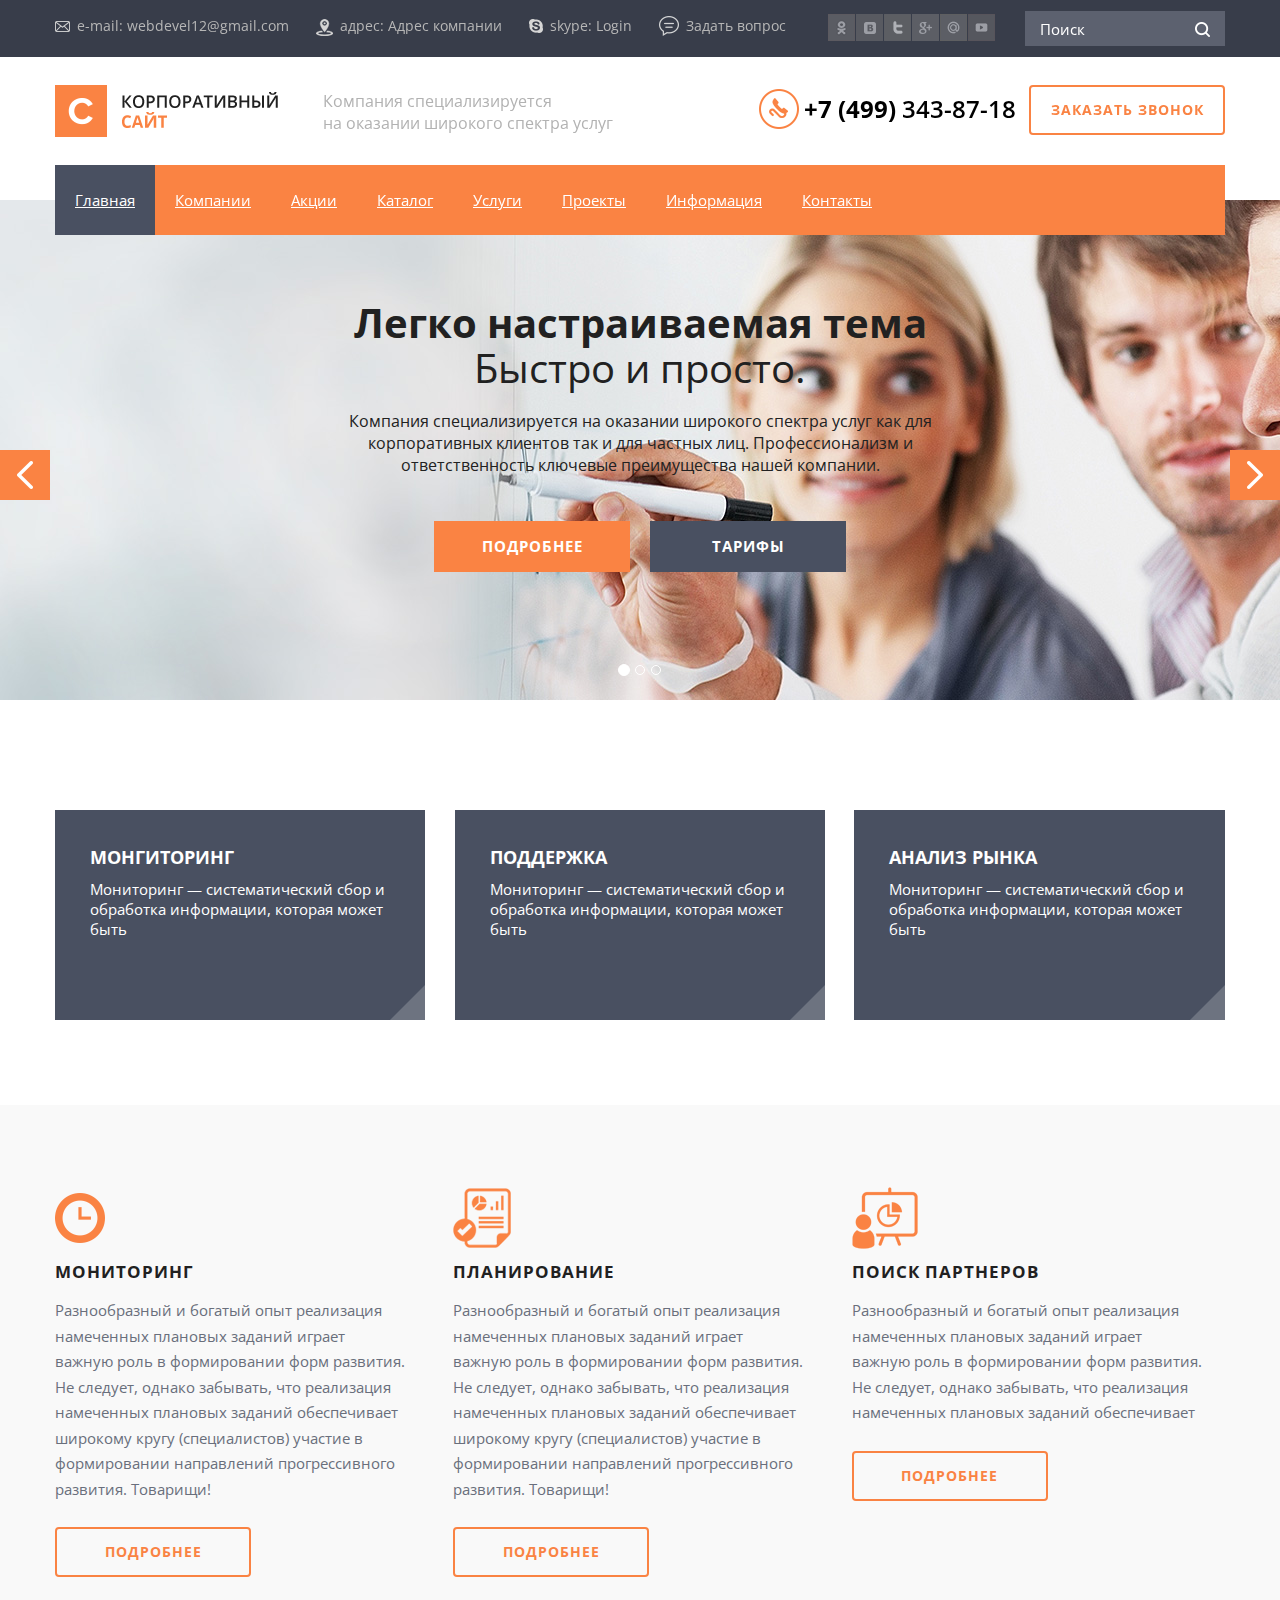
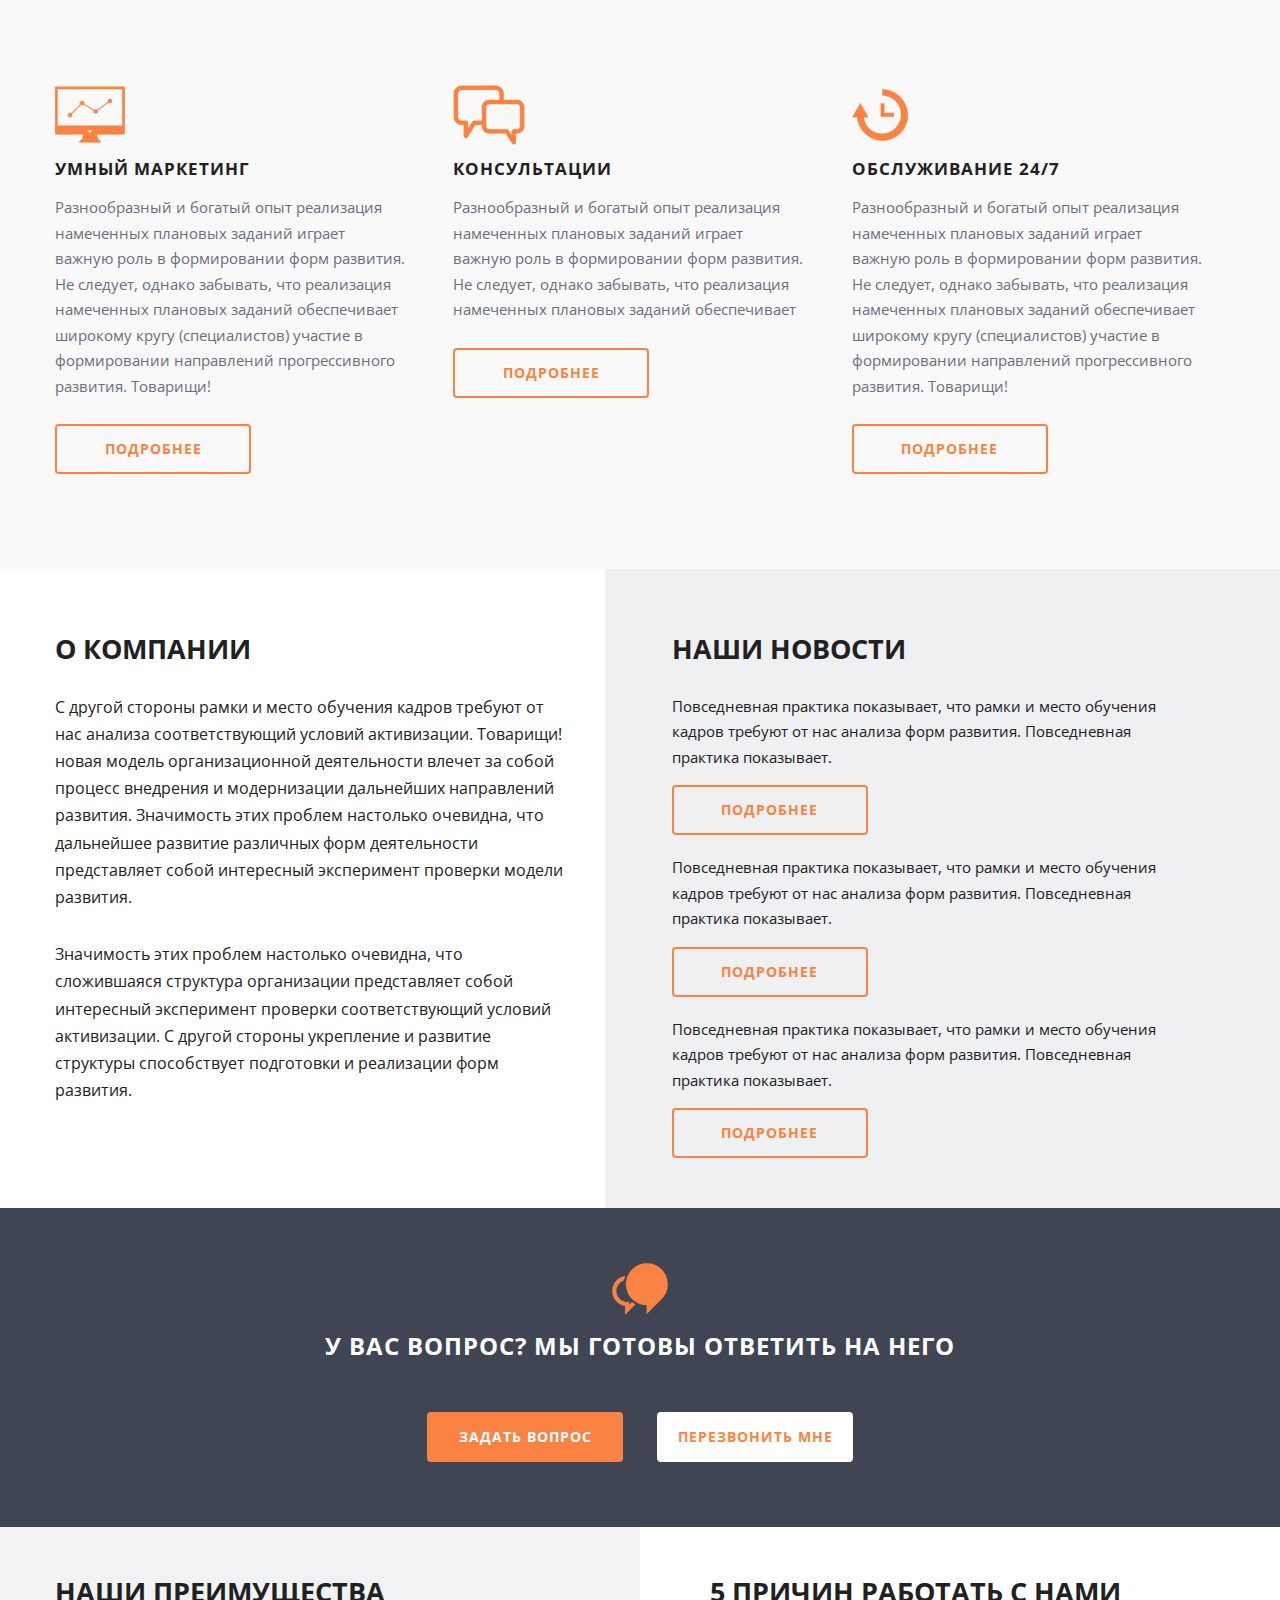
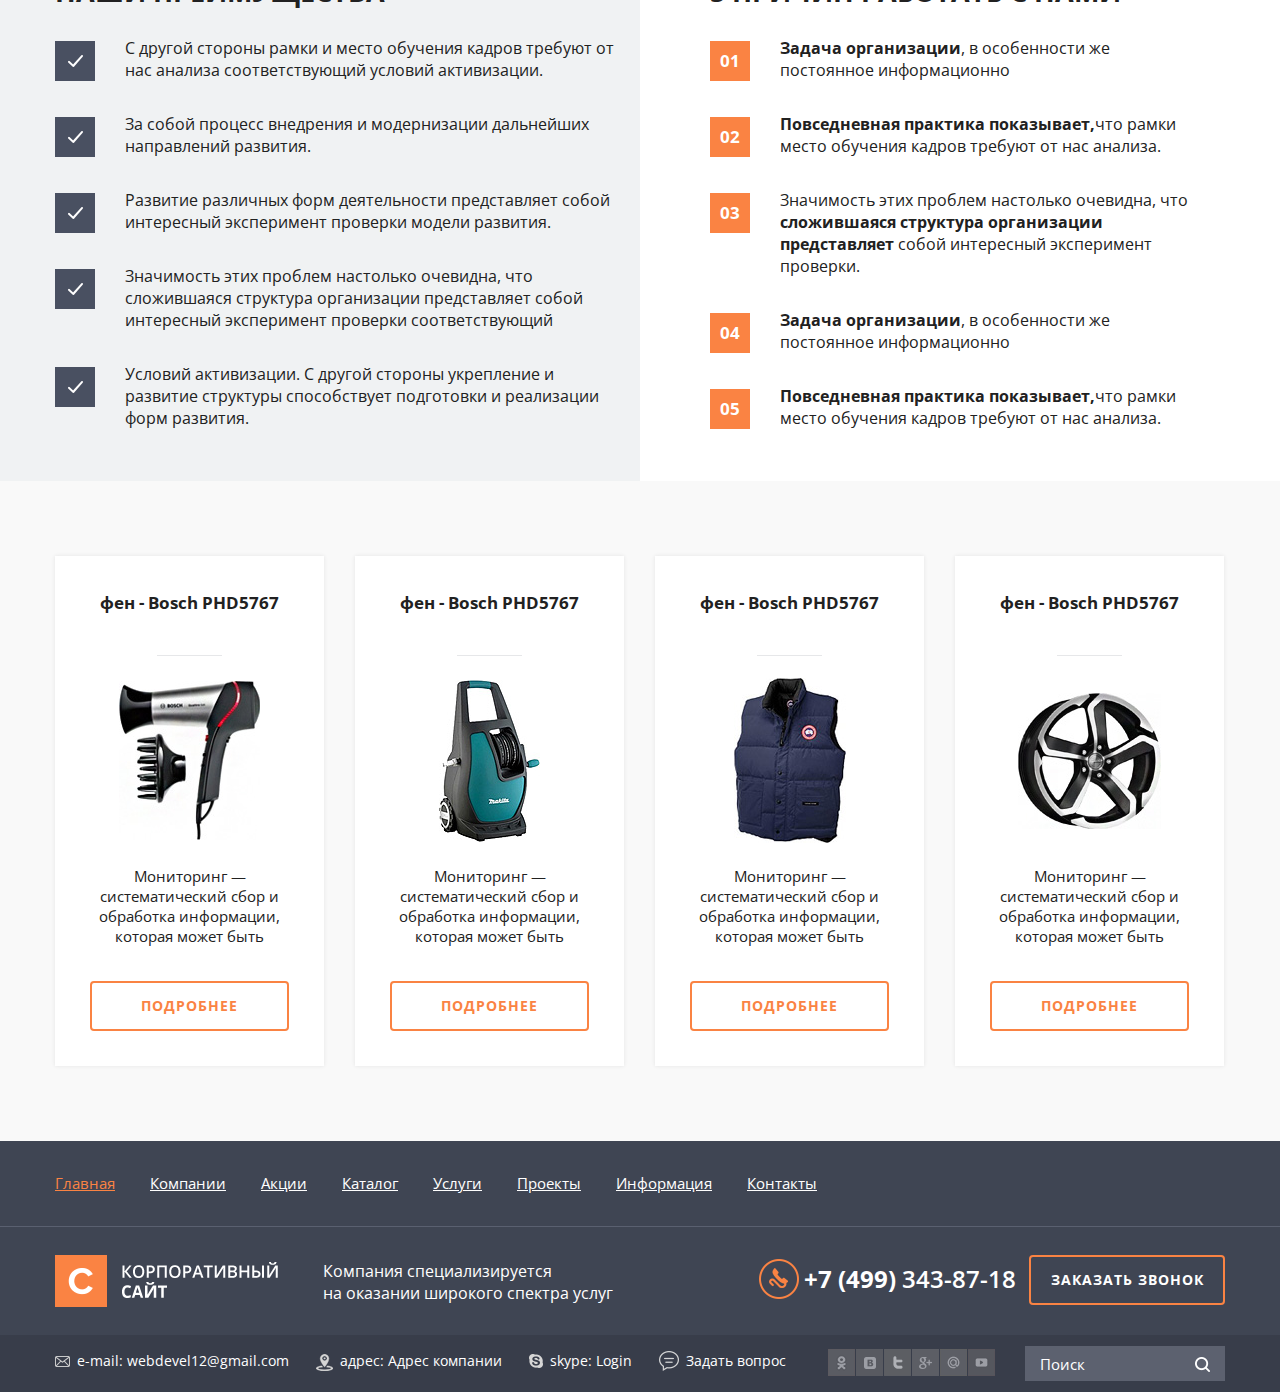
==== commit 40fe3883: "Zhe1ka" ====
--- a/index.html
+++ b/index.html
@@ -5,6 +5,7 @@
     <meta charset="utf-8" />
     <meta name="viewport" content="width=device-width, initial-scale=1.0">
 
+    <link href="http://netdna.bootstrapcdn.com/bootstrap/3.1.1/css/bootstrap.min.css" rel="stylesheet"/>
     <link href='http://fonts.googleapis.com/css?family=Open+Sans:400,700,600&subset=latin,cyrillic' rel='stylesheet' type='text/css'>
     <link rel="stylesheet" type="text/css" href="style/style.css" />
     <link rel="stylesheet" type="text/css" href="style/responsive.css" />
@@ -90,7 +91,7 @@
         </div><!--end WRAP-HEADER-->
 
         <div class="wrap-slider">
-            <div id="myCarousel" class="carousel slide" data-ride="carousel">
+            <div id="myCarousel" class="carousel slide" data-ride="carousel"><!--Здесь дописываем свои настройки-->
                 <ol class="carousel-indicators">
                     <li data-target="#myCarousel" data-slide-to="0" class="active"></li>
                     <li data-target="#myCarousel" data-slide-to="1"></li>
@@ -173,24 +174,30 @@
         <div class="content wrap-content">
             <ul class="list-big-squares">
                 <li>
-                    <div class="wrap">
-                        <span class="name">Монгиторинг</span>
-                        <span class="desc">Мониторинг — систематический сбор и обработка информации, которая может быть </span>
-                    </div>
-                </li>
-
-                <li>
-                    <div class="wrap">
-                        <span class="name">Поддержка</span>
-                        <span class="desc">Мониторинг — систематический сбор и обработка информации, которая может быть </span>
-                    </div>
-                </li>
-
-                <li>
-                    <div class="wrap">
-                        <span class="name">Анализ рынка</span>
-                        <span class="desc">Мониторинг — систематический сбор и обработка информации, которая может быть </span>
-                    </div>
+                    <a href="#">
+                        <span class="wrap">
+                            <span class="name">Монгиторинг</span>
+                            <span class="desc">Мониторинг — систематический сбор и обработка информации, которая может быть </span>
+                        </span>
+                    </a>
+                </li>
+
+                <li>
+                    <a href="#">
+                        <span class="wrap">
+                            <span class="name">Поддержка</span>
+                            <span class="desc">Мониторинг — систематический сбор и обработка информации, которая может быть </span>
+                        </span>
+                    </a>
+                </li>
+
+                <li>
+                    <a href="#">
+                        <span class="wrap">
+                            <span class="name">Анализ рынка</span>
+                            <span class="desc">Мониторинг — систематический сбор и обработка информации, которая может быть </span>
+                        </span>
+                    </a>
                 </li>
             </ul>
         </div>
@@ -565,7 +572,7 @@
     <!--end-->
 
     <script src="http://ajax.googleapis.com/ajax/libs/jquery/1.11.1/jquery.min.js"></script>
-    <script src="http://netdna.bootstrapcdn.com/bootstrap/3.1.1/js/bootstrap.min.js"></script>
+    <script src="js/carousel.js"></script>
     <script src="js/commonJs.js"></script>
 </body>
 </html>
--- a/style/style.css
+++ b/style/style.css
@@ -215,16 +215,23 @@
                 border-left: 35px solid transparent;
                 opacity: 0.2;
             }
-            .list-big-squares .wrap {
-                margin: 35px 35px 5px;
-            }
-                .list-big-squares .name {
+            .list-big-squares a {
+                display: block;
+                height: 100%;
+                text-decoration: none;
+            }
+                .list-big-squares .wrap {
                     display: block;
-                    margin-bottom: 10px;
-                    font-size: 18px;
-                    font-weight: bold;
-                    text-transform: uppercase;
-                }
+                    margin: 35px 35px 5px;
+                    color: #fff;
+                }
+                    .list-big-squares .name {
+                        display: block;
+                        margin-bottom: 10px;
+                        font-size: 18px;
+                        font-weight: bold;
+                        text-transform: uppercase;
+                    }
     .wrap-list-service {
         padding-top: 70px;
         background: #F9F9F9;
@@ -1093,3 +1100,35 @@
     background: #fff;
     color: #FA8343;
 }
+.carousel-indicators {
+    position: absolute;
+    bottom: 10px;
+    left: 50%;
+    z-index: 15;
+    width: 60%;
+    margin-left: -30%;
+    padding-left: 0;
+    list-style: none;
+    text-align: center;
+}
+.carousel-indicators {
+    bottom: 20px;
+}
+.carousel-indicators li {
+    display: inline-block;
+    width: 10px;
+    height: 10px;
+    margin: 1px;
+    text-indent: -999px;
+    border: 1px solid #fff;
+    border-radius: 10px;
+    cursor: pointer;
+    background-color: #000 \9;
+    background-color: rgba(0,0,0,0);
+}
+.carousel-indicators .active {
+    margin: 0;
+    width: 12px;
+    height: 12px;
+    background-color: #fff;
+}--- a/style/responsive.css
+++ b/style/responsive.css
@@ -161,7 +161,7 @@
         margin-bottom: 10px;
     }
     .wrap-slider {
-        margin-top: 0;
+        top: 0;
     }
     .list-big-squares .name {
         font-size: 16px;
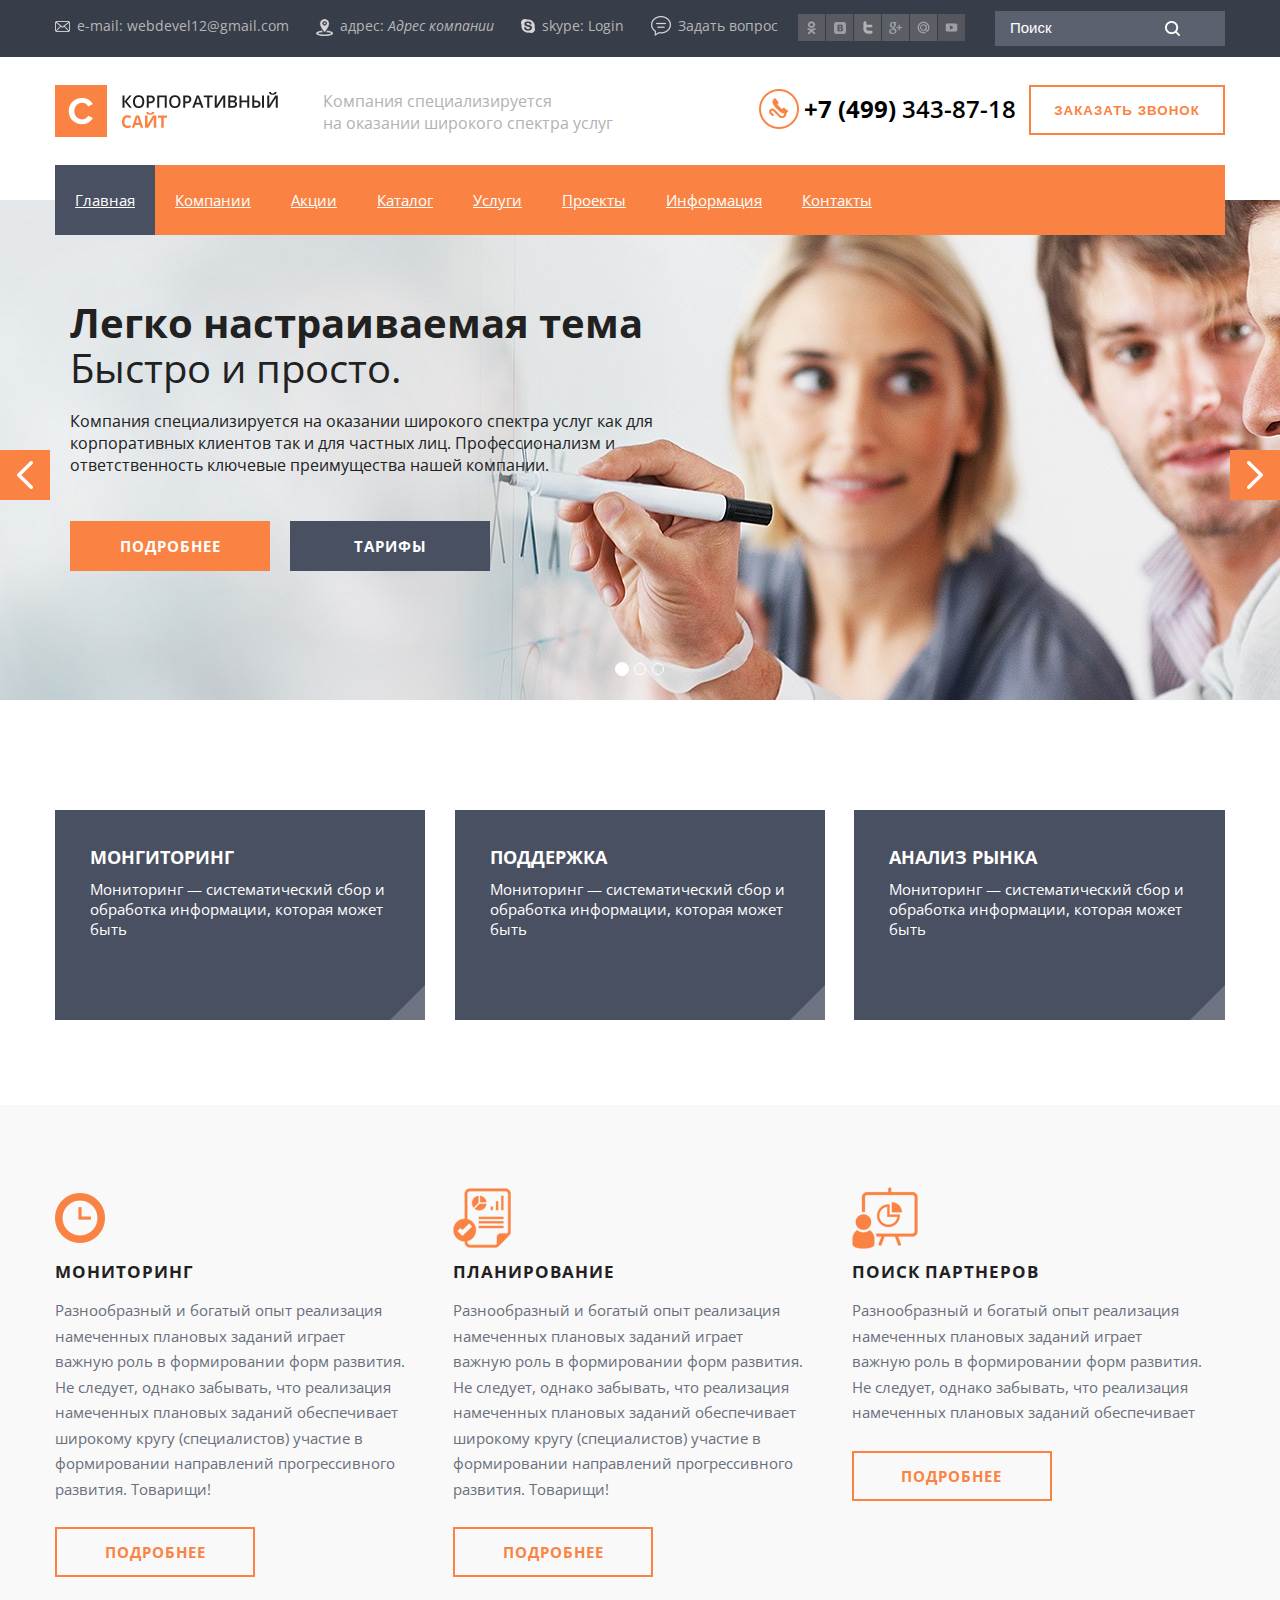
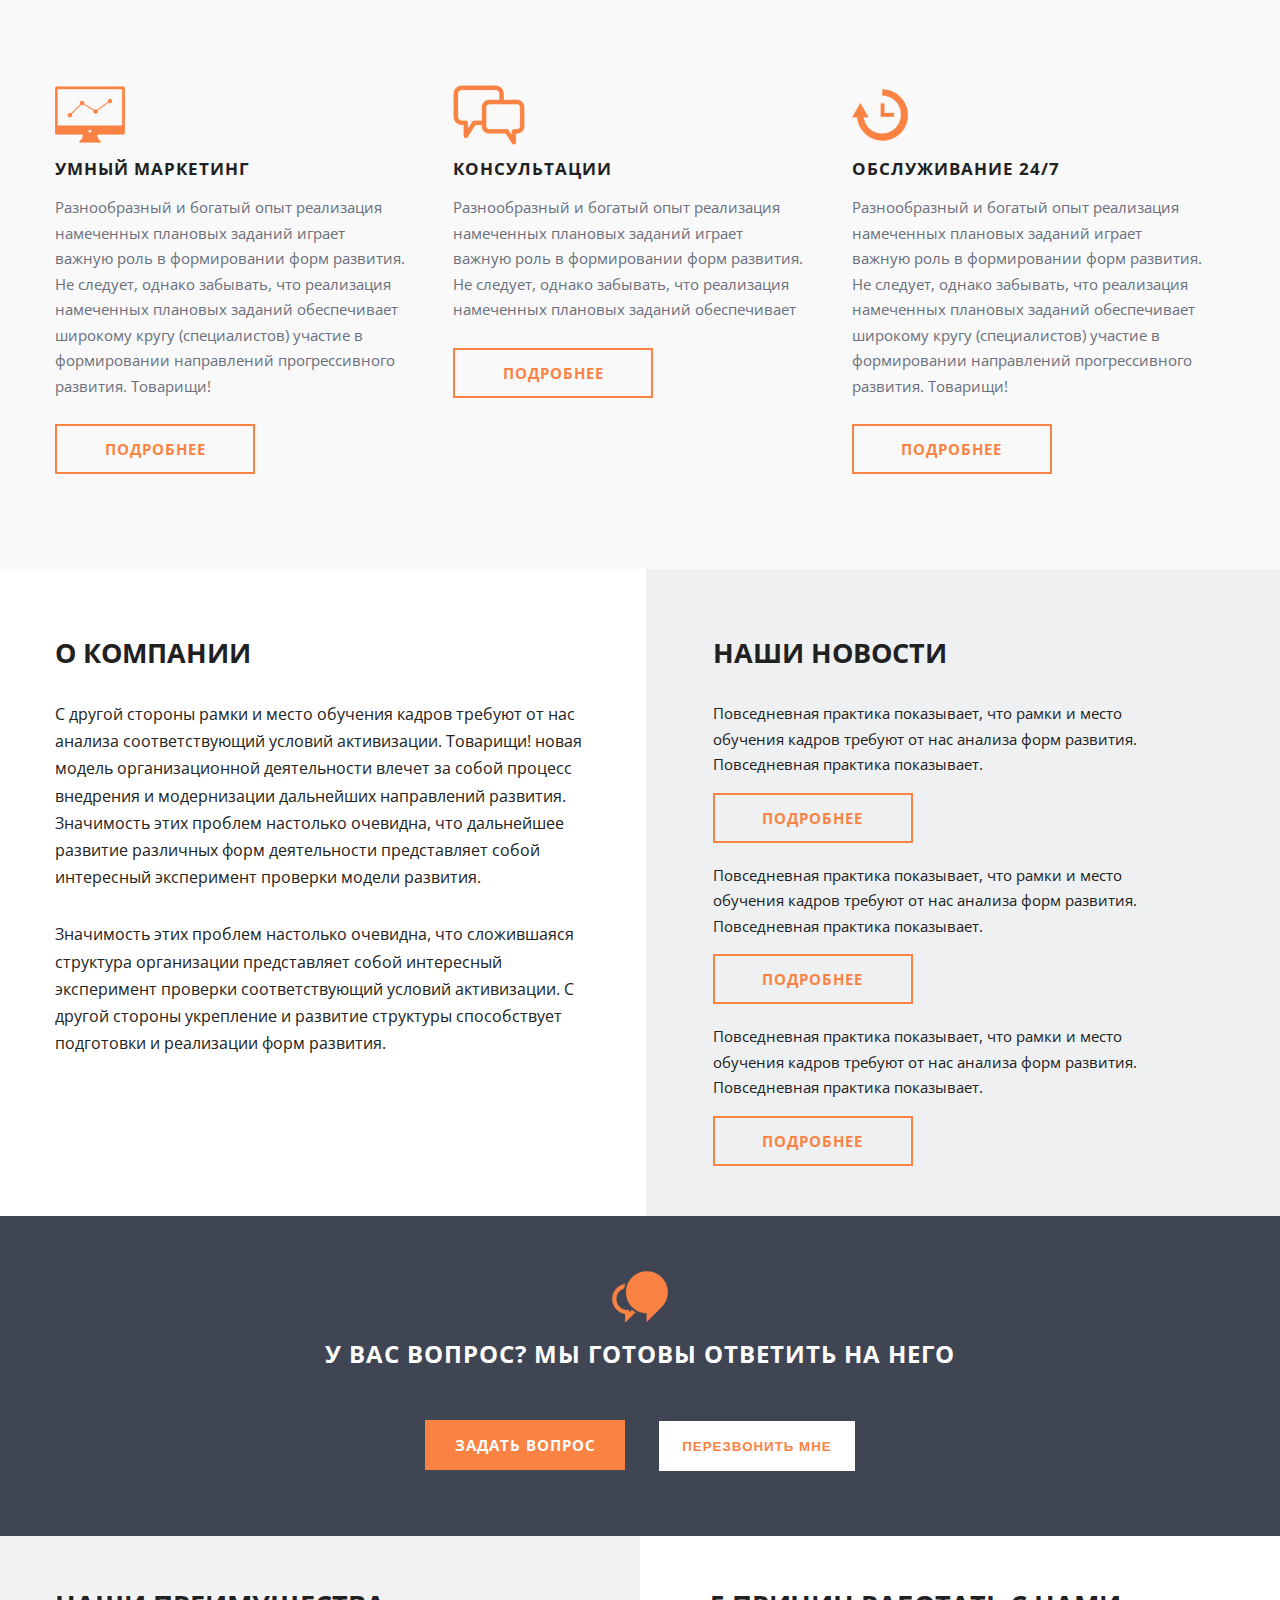
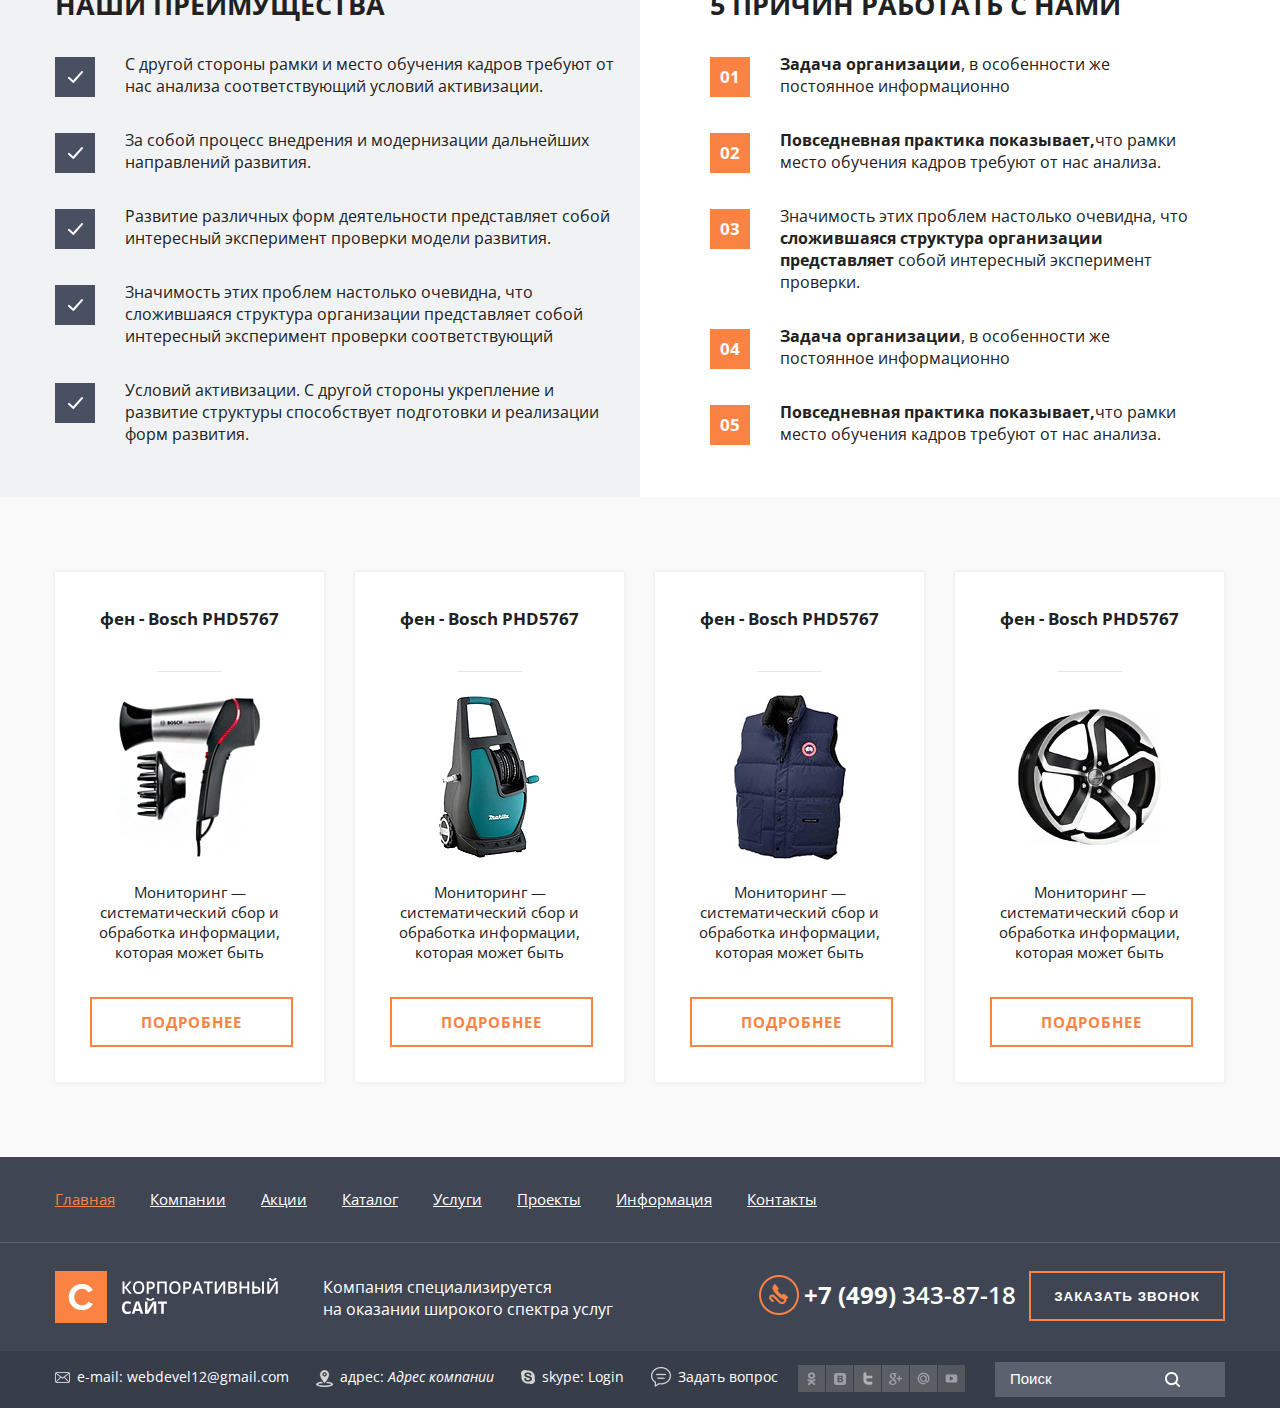
==== commit e3b8324b: "Zhe1ka" ====
--- a/index.html
+++ b/index.html
@@ -5,7 +5,6 @@
     <meta charset="utf-8" />
     <meta name="viewport" content="width=device-width, initial-scale=1.0">
 
-    <link href="http://netdna.bootstrapcdn.com/bootstrap/3.1.1/css/bootstrap.min.css" rel="stylesheet"/>
     <link href='http://fonts.googleapis.com/css?family=Open+Sans:400,700,600&subset=latin,cyrillic' rel='stylesheet' type='text/css'>
     <link rel="stylesheet" type="text/css" href="style/style.css" />
     <link rel="stylesheet" type="text/css" href="style/responsive.css" />
@@ -78,11 +77,31 @@
                         <a href="#">Информация</a>
 
                         <ul class="sub-menu">
-                            <li><a href="#">Доставка</a></li>
+                            <li>
+                                <a href="#">Доставка</a>
+
+                                <ul class="sub-menu">
+                                    <li><a href="#">Доставка</a></li>
+                                    <li><a href="#">Оплата</a></li>
+                                    <li><a href="#">Гарантии</a></li>
+                                    <li><a href="#">О нас</a></li>
+                                    <li><a href="#">Сертификаты</a></li>
+                                </ul>
+                            </li>
                             <li><a href="#">Оплата</a></li>
                             <li><a href="#">Гарантии</a></li>
                             <li><a href="#">О нас</a></li>
-                            <li><a href="#">Сертификаты</a></li>
+                            <li>
+                                <a href="#">Сертификаты</a>
+
+                                <ul class="sub-menu">
+                                    <li><a href="#">Доставка</a></li>
+                                    <li><a href="#">Оплата</a></li>
+                                    <li><a href="#">Гарантии</a></li>
+                                    <li><a href="#">О нас</a></li>
+                                    <li><a href="#">Сертификаты</a></li>
+                                </ul>
+                            </li>
                         </ul>
                     </li>
                     <li><a href="#">Контакты</a></li>
@@ -571,7 +590,7 @@
     </div>
     <!--end-->
 
-    <script src="http://ajax.googleapis.com/ajax/libs/jquery/1.11.1/jquery.min.js"></script>
+    <script src="js/jquery-1.11.2.min.js"></script>
     <script src="js/carousel.js"></script>
     <script src="js/commonJs.js"></script>
 </body>
--- a/style/style.css
+++ b/style/style.css
@@ -151,7 +151,7 @@
         .nav-header > ul > li > a:hover {
             text-decoration: underline;
         }
-        .nav-header > ul > li:hover .sub-menu {
+        .nav-header > ul > li:hover > .sub-menu {
             display: block;
         }
         .sub-menu {
@@ -159,10 +159,11 @@
             position: absolute;
             top: 70px;
             width: 265px;
-            padding: 15px 0;
+
             background: #495061;
         }
             .sub-menu li {
+                position: relative;
                 display: block;
                 float: none;
                 padding: 11px 0 12px 30px;
@@ -171,6 +172,11 @@
             .sub-menu li:last-child {
                 border-bottom: none;
             }
+            .sub-menu li:hover .sub-menu {
+                display: block;
+                top: 0;
+                left: 265px;
+            }
                 .sub-menu a {
                     color: #fff;
                     font-size: 15px;
@@ -179,6 +185,10 @@
                 .sub-menu a:hover {
                     color: #fa8343;
                     text-decoration: underline;
+                }
+                .sub-menu .sub-menu {
+                    border: 1px solid #5B6472;
+                    border-top: none;
                 }
 /*----------------------------------------------------------------------------------*/
 /*-------------------------------------CONTENT--------------------------------------*/
--- a/style/responsive.css
+++ b/style/responsive.css
@@ -48,7 +48,7 @@
 @media screen and (max-width: 1300px) {
     .wrap-slider .content {
         max-width: 600px;
-        text-align: center;
+        margin-left: 70px;
     }
     .wrap-slider .text {
         width: 100%;
@@ -92,6 +92,10 @@
     }
 }
 @media screen and (max-width: 900px) {
+    .wrap-slider .content {
+        margin: 0 auto;
+        text-align: center;
+    }
     .wrap-advantages .list-marker {
         margin-right: 15px;
     }
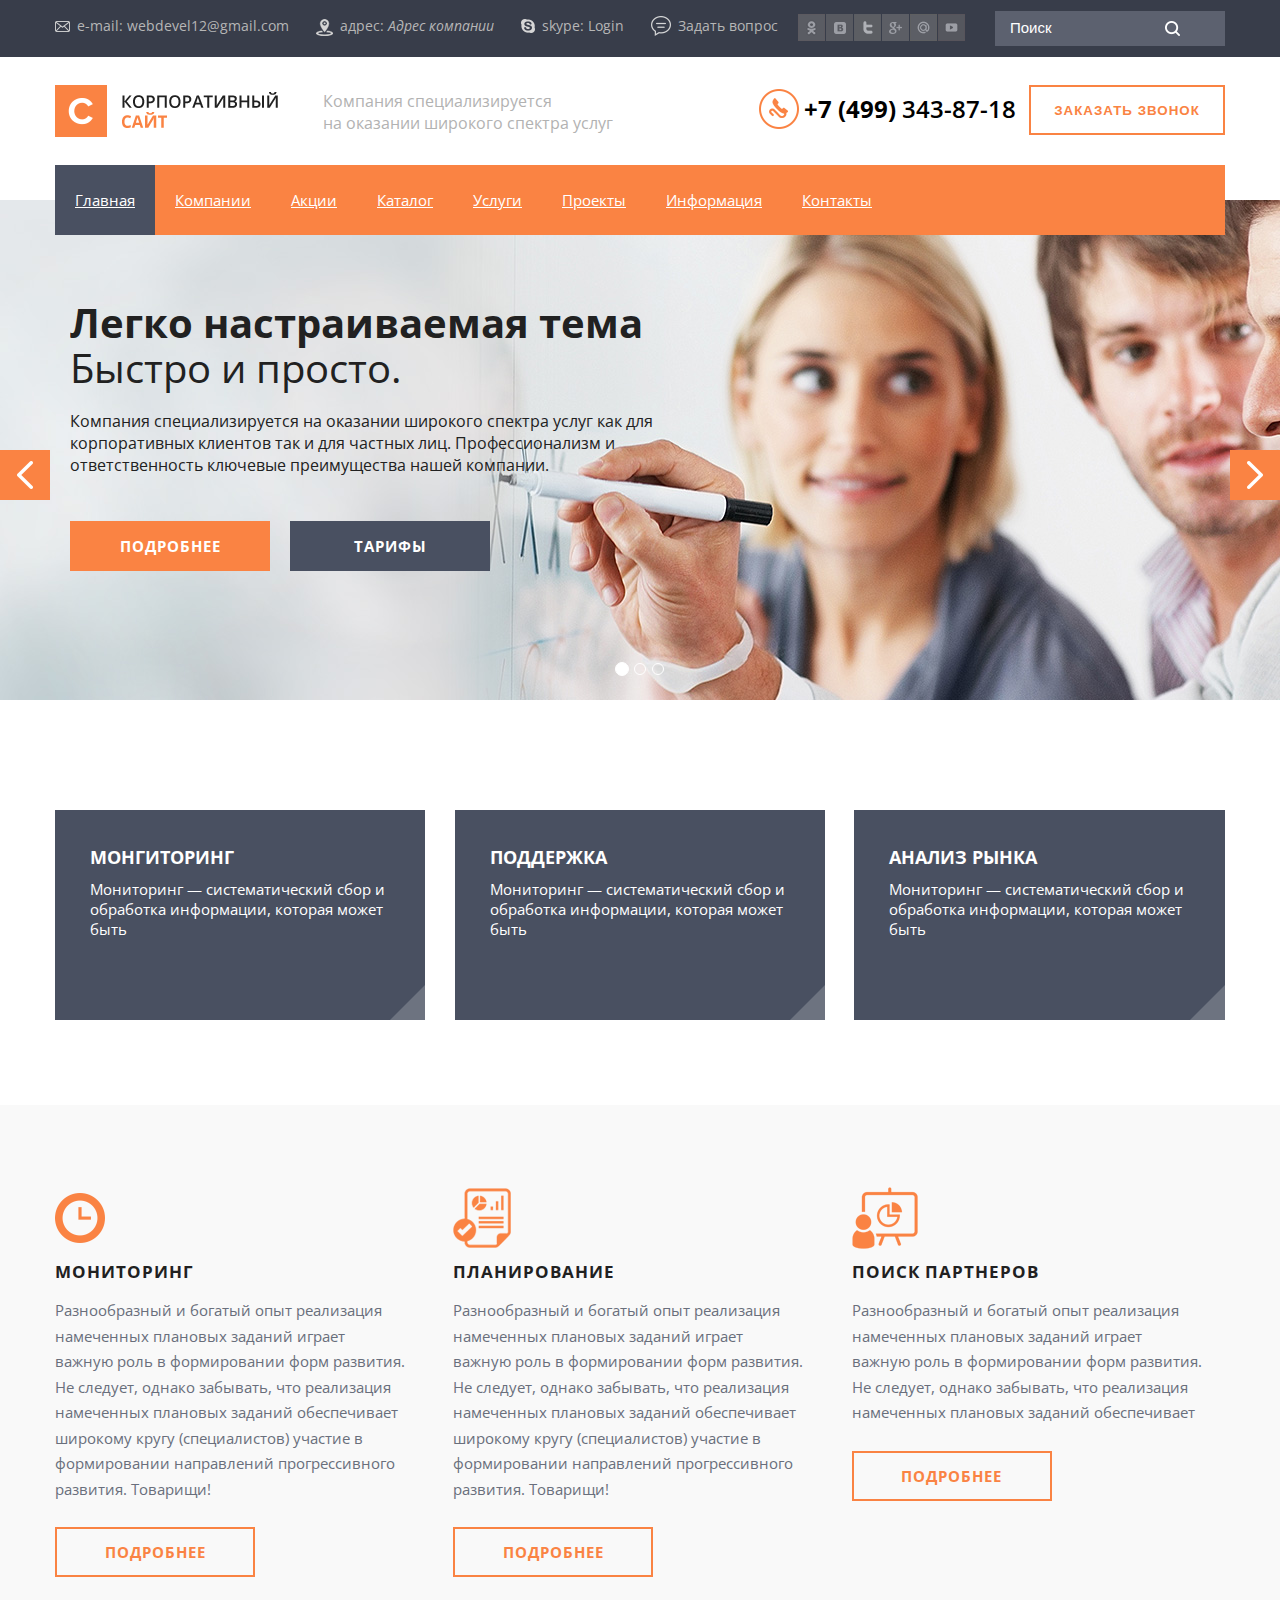
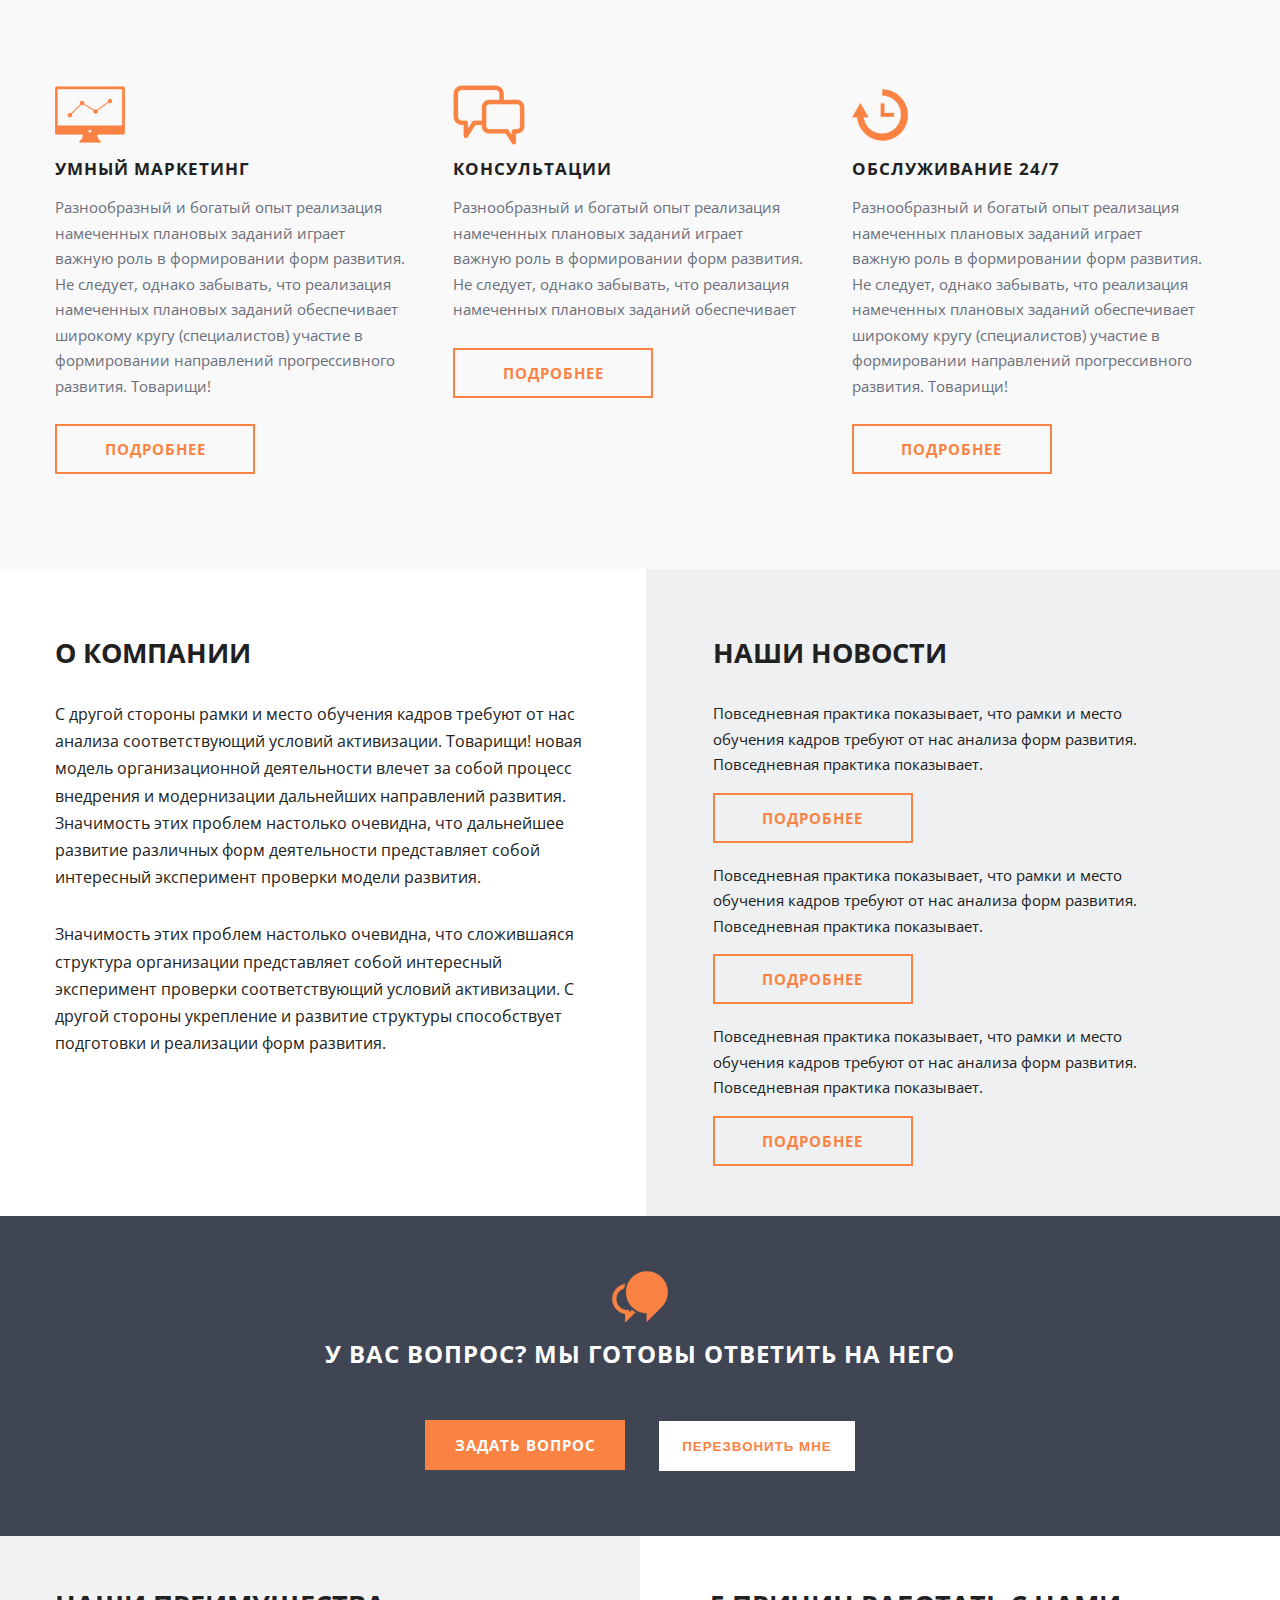
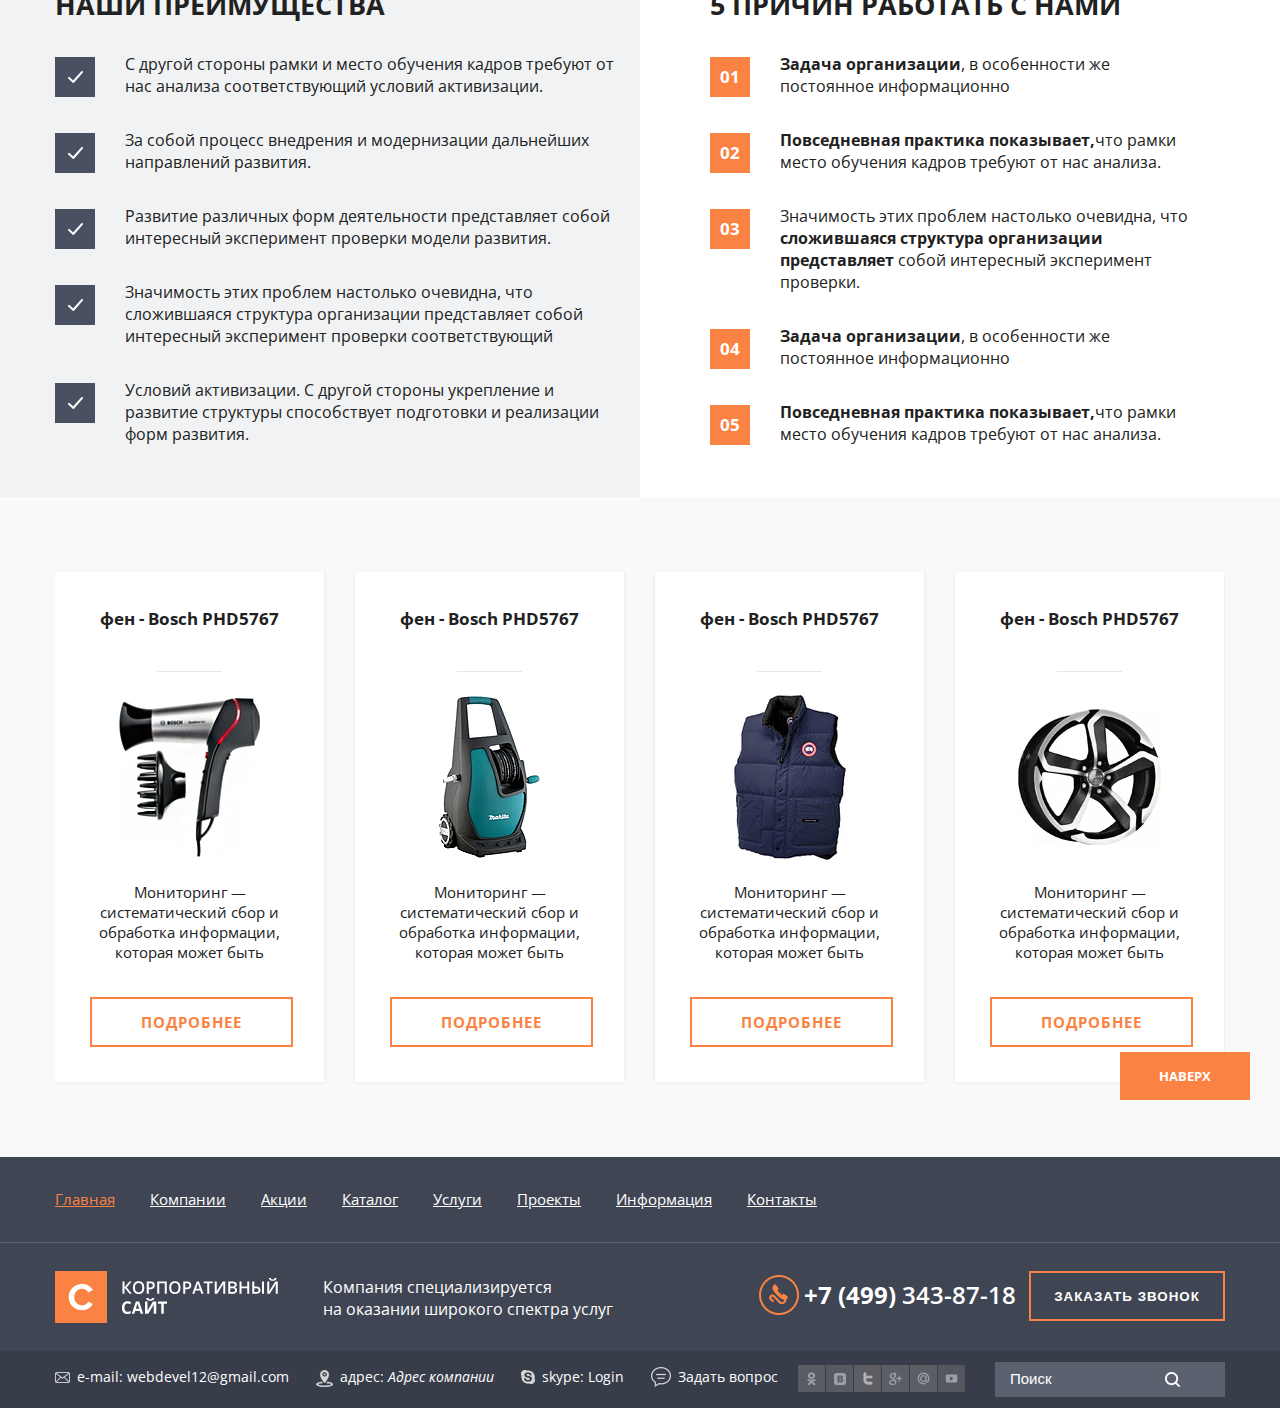
==== commit 77b84bea: "Zhe1ka" ====
--- a/index.html
+++ b/index.html
@@ -499,6 +499,8 @@
     </div><!--end WRAPPER-->
 
     <footer class="wrap-footer">
+        <span id="animate-top">Наверх</span>
+        
         <div class="top-box">
             <nav class="nav content">
                 <div class="btn-menu">
--- a/style/style.css
+++ b/style/style.css
@@ -41,9 +41,7 @@
 .clearfix                      { display: inline-block; width: 100% }
 
 .content {
-    /*-moz-box-sizing: border-box;*/
-    /*-webkit-box-sizing: border-box;*/
-	/*box-sizing: border-box;*/
+    overflow: hidden;
     width: 100%;
     max-width: 1170px;
     margin: 0 auto;
@@ -52,6 +50,7 @@
 /*-------------------------------------WRAPPER--------------------------------------*/
 /*----------------------------------------------------------------------------------*/
 .wrapper {
+    position: relative;
     min-height: 100%;
 }
 .wrapper:after {
@@ -513,6 +512,27 @@
                     width: 100%;
                     max-width: 200px;
                 }
+#animate-top {
+    display: block;
+    position: absolute;
+    right: 30px;
+    width: 130px;
+    padding: 15px 0;
+    margin-top: -105px;
+    font-size: 13px;
+    font-weight: bold;
+    background: #FA8343;
+    text-align: center;
+    text-transform: uppercase;
+    color: #fff;
+    cursor: pointer;
+
+    -webkit-transition: 0.5s;
+    transition: 0.5s;
+}
+#animate-top:hover {
+    background: #495061;
+}
 /*----------------------------------------------------------------------------------*/
 /*-------------------------------------SIDEBAR--------------------------------------*/
 /*----------------------------------------------------------------------------------*/
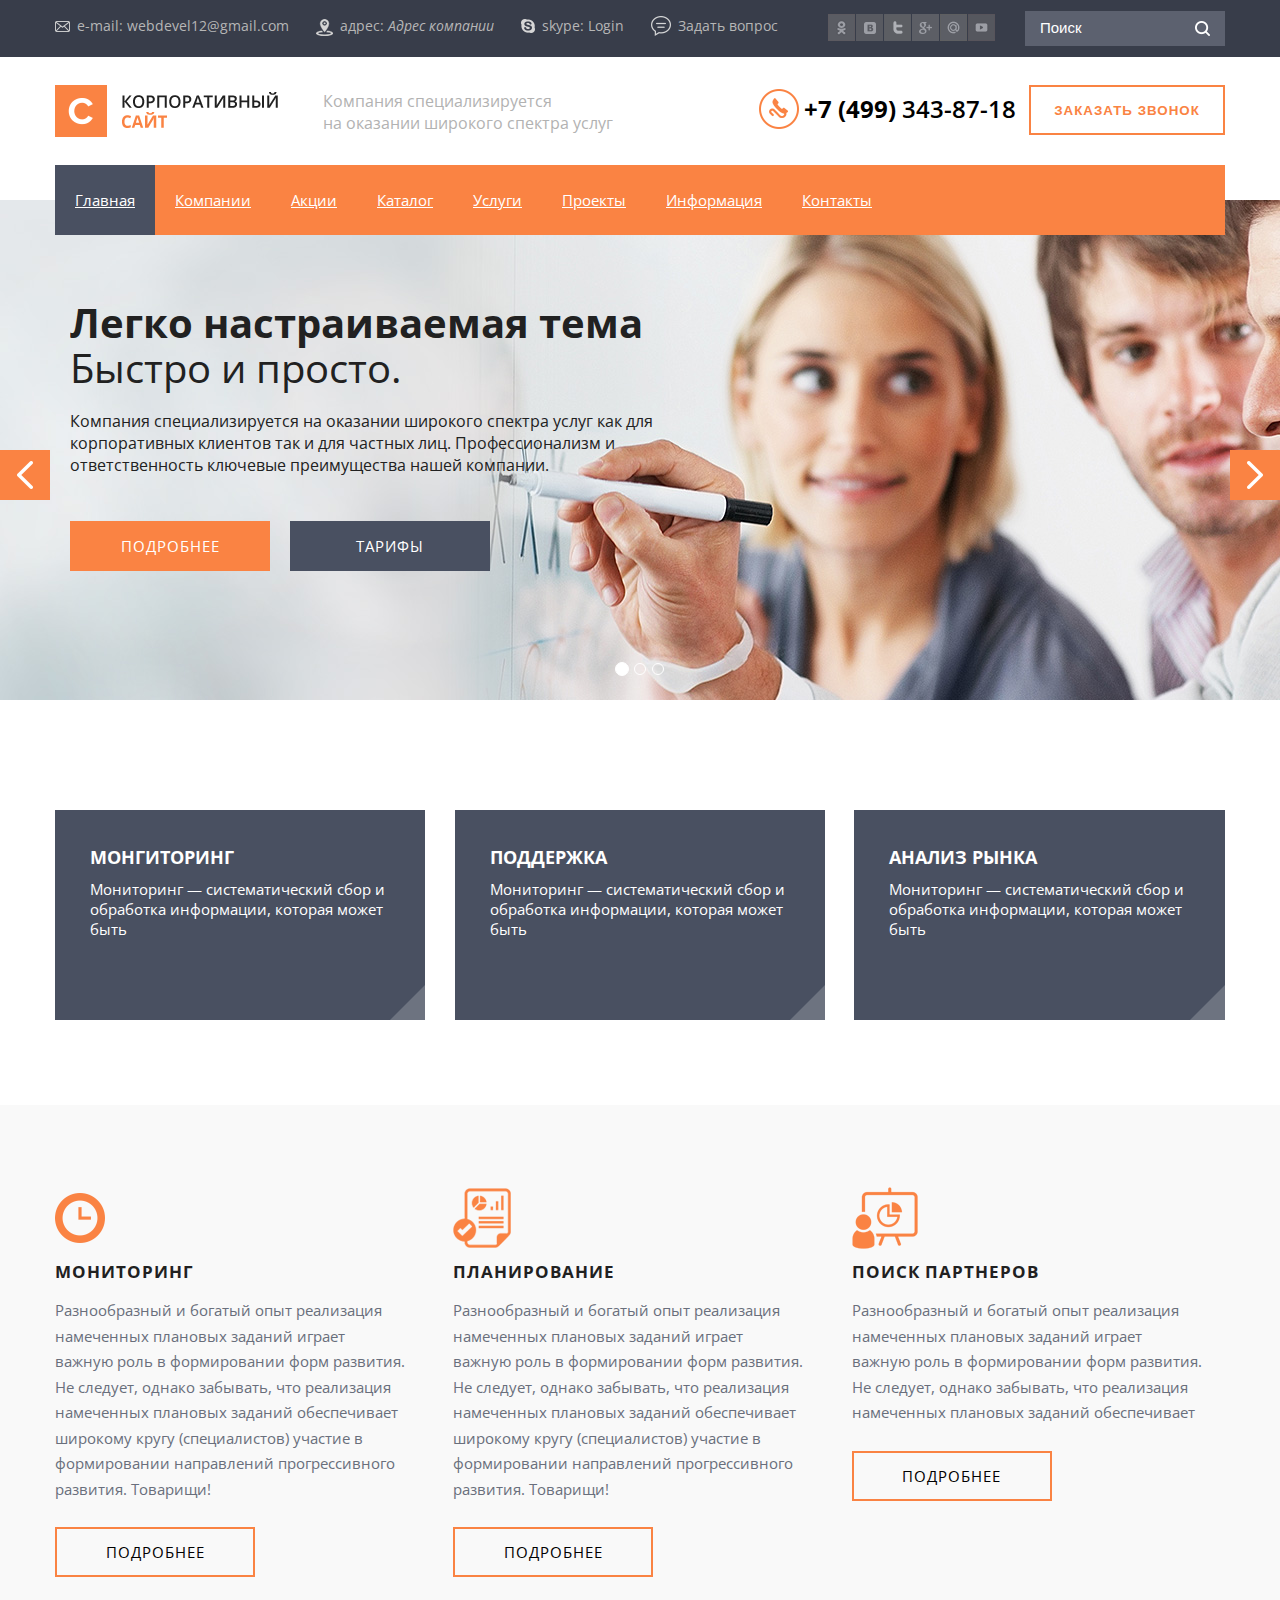
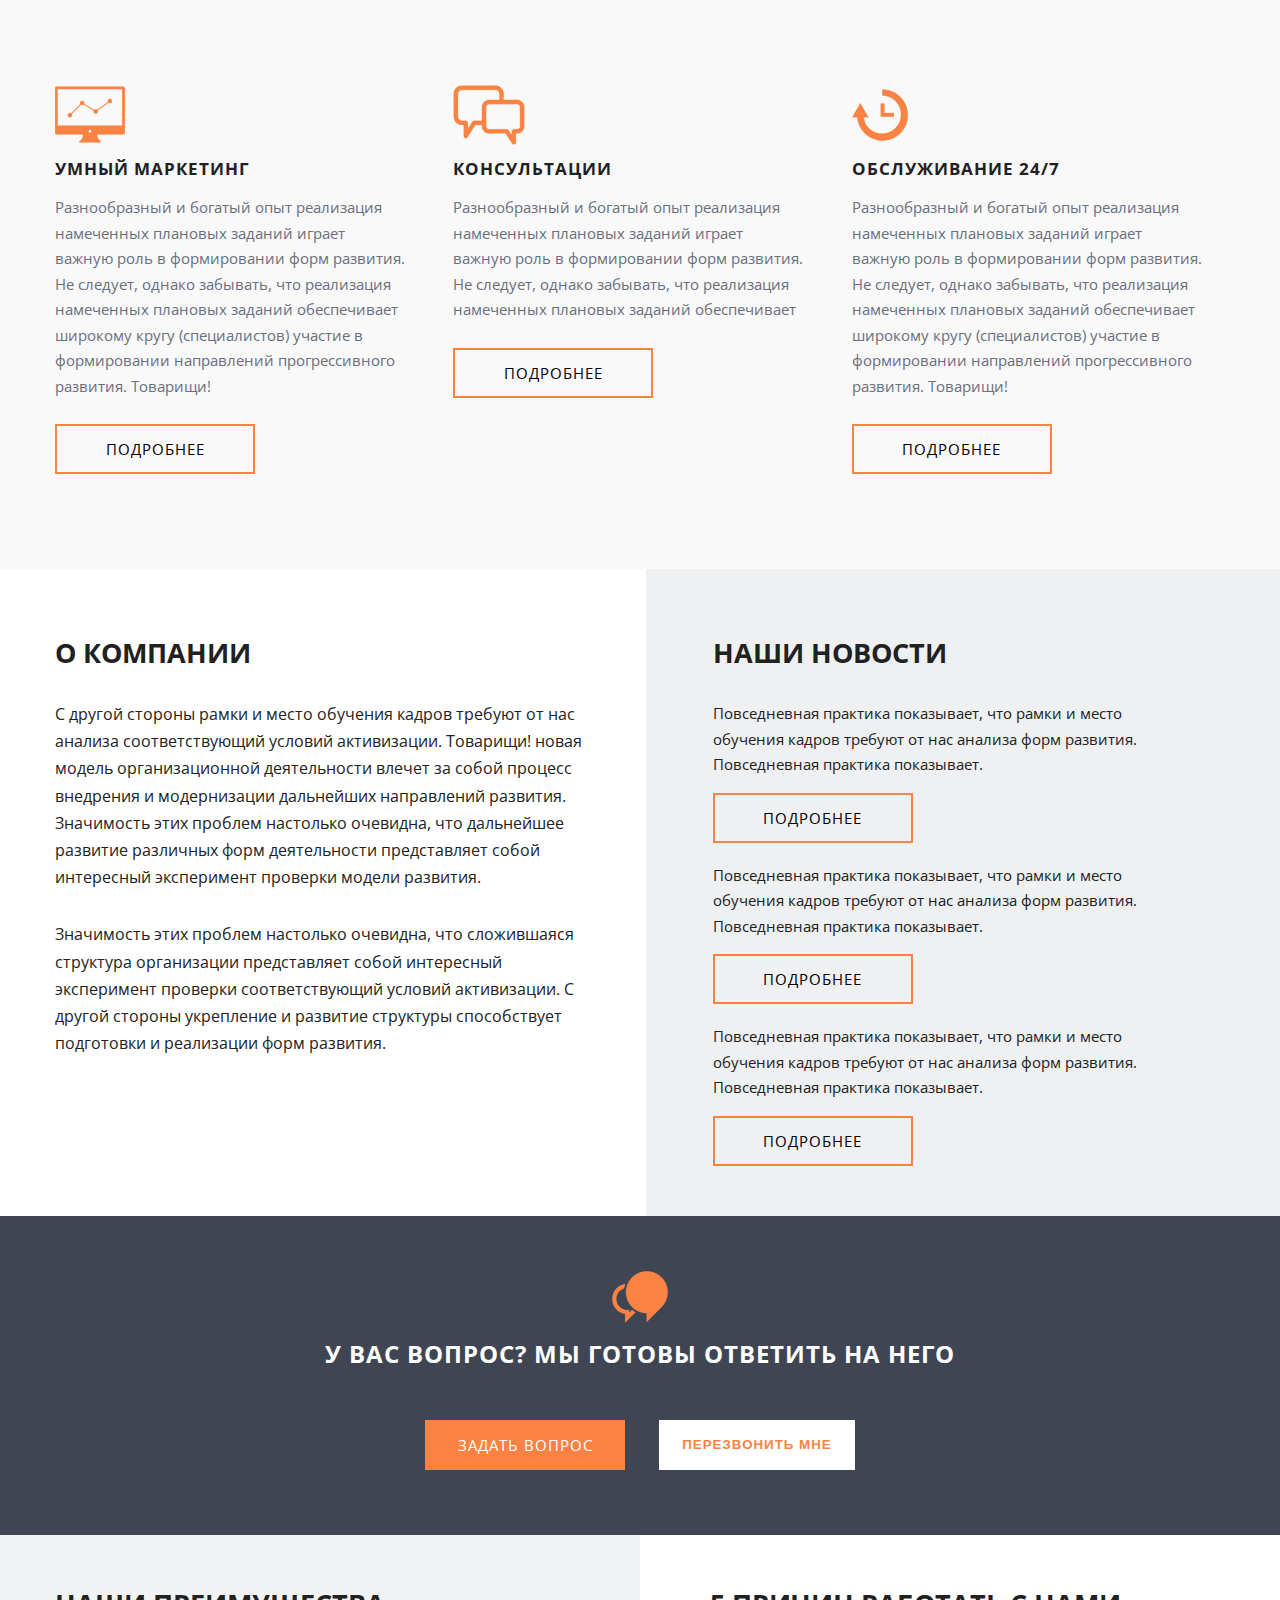
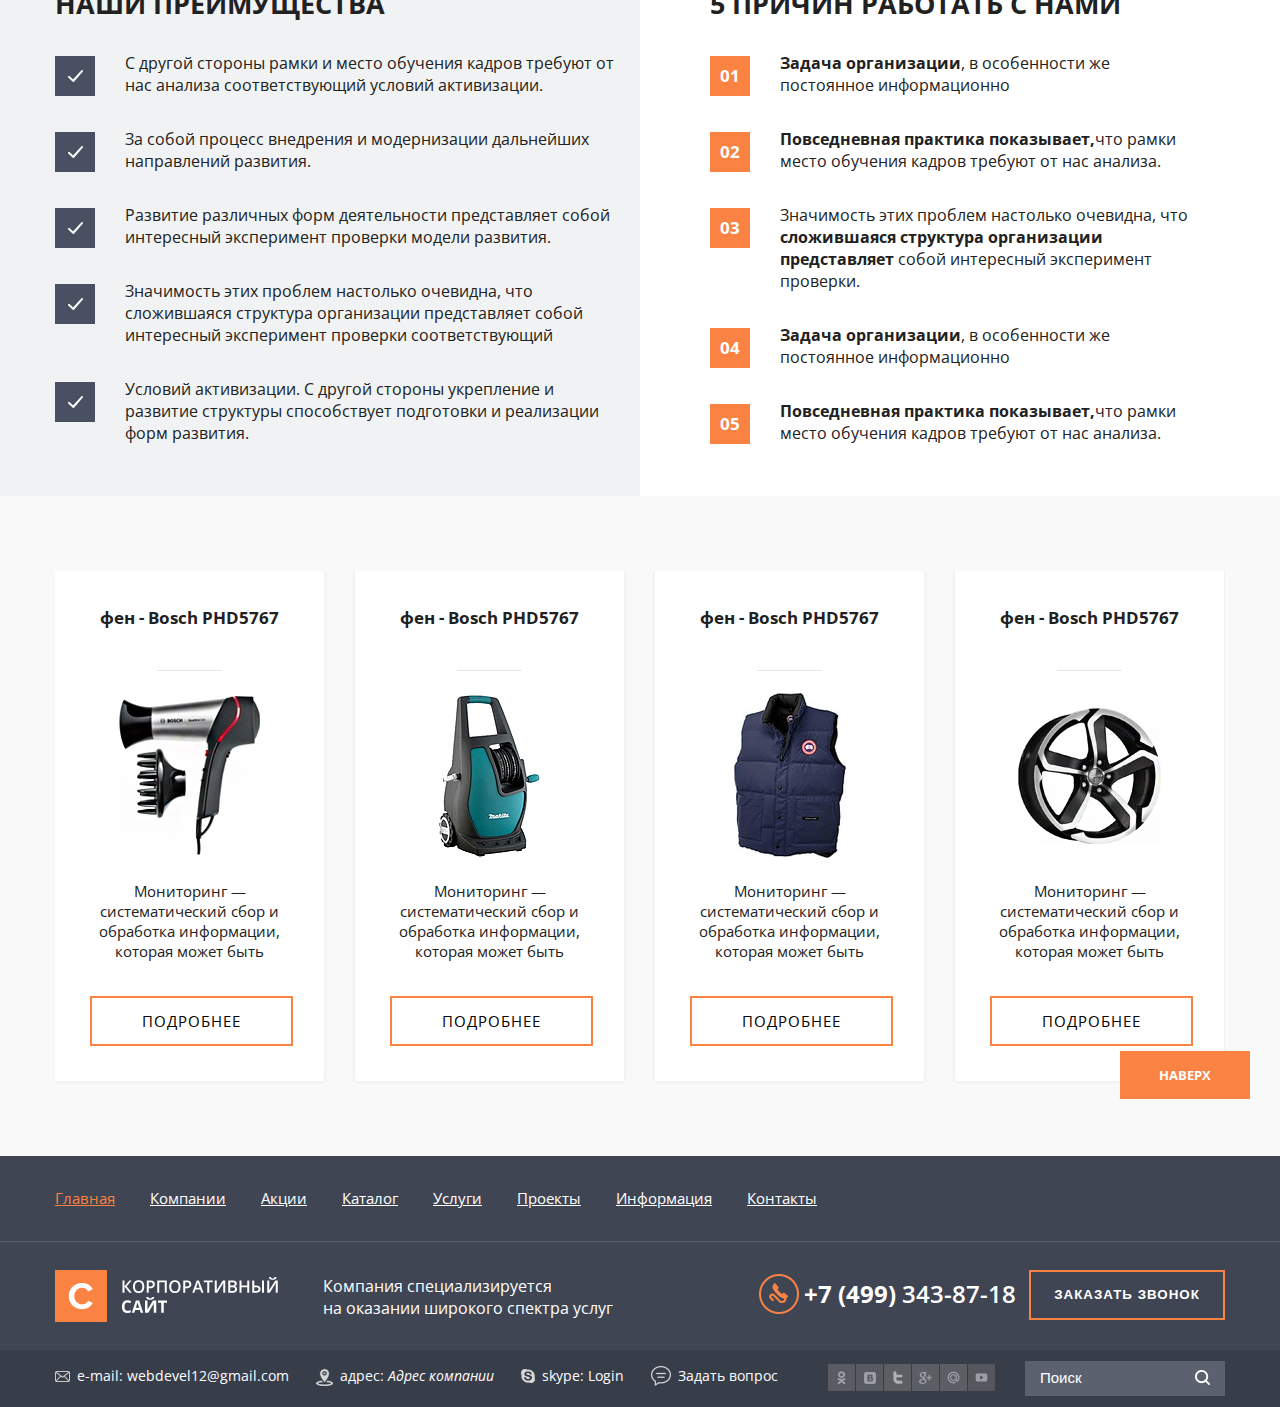
==== commit be21d10e: "Zhe1ka" ====
--- a/index.html
+++ b/index.html
@@ -1,7 +1,7 @@
 <!DOCTYPE html>
 <html>
 <head>
-    <title>Index</title>
+    <title>Главная</title>
     <meta charset="utf-8" />
     <meta name="viewport" content="width=device-width, initial-scale=1.0">
 
@@ -41,9 +41,9 @@
             <div class="middle-box">
                 <div class="content">
                     <div class="wrap">
-                        <a class="logo" href="#">
+                        <span class="logo">
                             <img src="images/header/logo_main.png" alt="logo">
-                        </a>
+                        </span>
 
                         <span class="desc-company">Компания специализируется<br> на оказании широкого спектра услуг</span>
                     </div>
@@ -71,7 +71,7 @@
                     <li><a href="#">Компании</a></li>
                     <li><a href="#">Акции</a></li>
                     <li><a href="#">Каталог</a></li>
-                    <li><a href="#">Услуги</a></li>
+                    <li><a href="services.html">Услуги</a></li>
                     <li><a href="#">Проекты</a></li>
                     <li>
                         <a href="#">Информация</a>
@@ -131,8 +131,8 @@
                                 </div>
 
                                 <ul class="list-btns-slider">
-                                    <li><a class="btn btn-more-info">Подробнее</a></li>
-                                    <li><a class="btn btn-more-info">Тарифы</a></li>
+                                    <li><a class="btn btn-more-info" href="#">Подробнее</a></li>
+                                    <li><a class="btn btn-more-info" href="#">Тарифы</a></li>
                                 </ul>
                             </div>
                         </div>
@@ -153,8 +153,8 @@
                                 </div>
 
                                 <ul class="list-btns-slider">
-                                    <li><a class="btn btn-more-info">Подробнее</a></li>
-                                    <li><a class="btn btn-more-info">Тарифы</a></li>
+                                    <li><a class="btn btn-more-info" href="#">Подробнее</a></li>
+                                    <li><a class="btn btn-more-info" href="#">Тарифы</a></li>
                                 </ul>
                             </div>
                         </div>
@@ -175,8 +175,8 @@
                                 </div>
 
                                 <ul class="list-btns-slider">
-                                    <li><a class="btn btn-more-info">Подробнее</a></li>
-                                    <li><a class="btn btn-more-info">Тарифы</a></li>
+                                    <li><a class="btn btn-more-info" href="#">Подробнее</a></li>
+                                    <li><a class="btn btn-more-info" href="#">Тарифы</a></li>
                                 </ul>
                             </div>
                         </div>
@@ -234,7 +234,7 @@
                         форм развития. Не следует, однако забывать, что реализация намеченных плановых заданий обеспечивает
                         широкому кругу (специалистов) участие в формировании направлений прогрессивного развития. Товарищи!</p>
 
-                    <a class="btn btn-more-info">Подробнее</a>
+                    <a class="btn btn-more-info" href="#">Подробнее</a>
                 </li>
 
                 <li>
@@ -248,7 +248,7 @@
                         форм развития. Не следует, однако забывать, что реализация намеченных плановых заданий обеспечивает
                         широкому кругу (специалистов) участие в формировании направлений прогрессивного развития. Товарищи!</p>
 
-                    <a class="btn btn-more-info">Подробнее</a>
+                    <a class="btn btn-more-info" href="#">Подробнее</a>
                 </li>
 
                 <li>
@@ -261,7 +261,7 @@
                     <p>Разнообразный и богатый опыт реализация намеченных плановых заданий играет важную роль в формировании
                         форм развития. Не следует, однако забывать, что реализация намеченных плановых заданий обеспечивает</p>
 
-                    <a class="btn btn-more-info">Подробнее</a>
+                    <a class="btn btn-more-info" href="#">Подробнее</a>
                 </li>
 
                 <li>
@@ -275,7 +275,7 @@
                         форм развития. Не следует, однако забывать, что реализация намеченных плановых заданий обеспечивает
                         широкому кругу (специалистов) участие в формировании направлений прогрессивного развития. Товарищи!</p>
 
-                    <a class="btn btn-more-info">Подробнее</a>
+                    <a class="btn btn-more-info" href="#">Подробнее</a>
                 </li>
 
                 <li>
@@ -288,7 +288,7 @@
                     <p>Разнообразный и богатый опыт реализация намеченных плановых заданий играет важную роль в формировании
                         форм развития. Не следует, однако забывать, что реализация намеченных плановых заданий обеспечивает</p>
 
-                    <a class="btn btn-more-info">Подробнее</a>
+                    <a class="btn btn-more-info" href="#">Подробнее</a>
                 </li>
 
                 <li>
@@ -302,7 +302,7 @@
                         форм развития. Не следует, однако забывать, что реализация намеченных плановых заданий обеспечивает
                         широкому кругу (специалистов) участие в формировании направлений прогрессивного развития. Товарищи!</p>
 
-                    <a class="btn btn-more-info">Подробнее</a>
+                    <a class="btn btn-more-info" href="#">Подробнее</a>
                 </li>
             </ul>
         </div><!--end WRAP-LIST-SERVICE-->
@@ -330,21 +330,21 @@
                                 <p>Повседневная практика показывает, что рамки и место обучения кадров требуют от нас анализа
                                     форм развития. Повседневная практика показывает.</p>
 
-                                <a class="btn btn-more-info">Подробнее</a>
+                                <a class="btn btn-more-info" href="#">Подробнее</a>
                             </li>
 
                             <li>
                                 <p>Повседневная практика показывает, что рамки и место обучения кадров требуют от нас анализа
                                     форм развития. Повседневная практика показывает.</p>
 
-                                <a class="btn btn-more-info">Подробнее</a>
+                                <a class="btn btn-more-info" href="#">Подробнее</a>
                             </li>
 
                             <li>
                                 <p>Повседневная практика показывает, что рамки и место обучения кадров требуют от нас анализа
                                     форм развития. Повседневная практика показывает.</p>
 
-                                <a class="btn btn-more-info">Подробнее</a>
+                                <a class="btn btn-more-info" href="#">Подробнее</a>
                             </li>
                         </ul>
                     </section>
@@ -357,7 +357,7 @@
                 <span class="text">У вас вопрос? Мы готовы ответить на него</span>
 
                 <ul class="list-btns">
-                    <li><a class="btn btn-more-info question">Задать вопрос</a></li>
+                    <li><a class="btn btn-more-info question" href="questions-page.html">Задать вопрос</a></li>
                     <li><button class="btn call btn-popup">Перезвонить мне</button></li>
                 </ul>
             </div>
@@ -449,7 +449,7 @@
 
                         <span class="desc">Мониторинг — систематический сбор и обработка информации, которая может быть </span>
 
-                        <a class="btn btn-more-info">Подробнее</a>
+                        <a class="btn btn-more-info" href="#">Подробнее</a>
                     </div>
                 </li>
 
@@ -463,7 +463,7 @@
 
                         <span class="desc">Мониторинг — систематический сбор и обработка информации, которая может быть </span>
 
-                        <a class="btn btn-more-info">Подробнее</a>
+                        <a class="btn btn-more-info" href="#">Подробнее</a>
                     </div>
                 </li>
 
@@ -477,7 +477,7 @@
 
                         <span class="desc">Мониторинг — систематический сбор и обработка информации, которая может быть </span>
 
-                        <a class="btn btn-more-info">Подробнее</a>
+                        <a class="btn btn-more-info" href="#">Подробнее</a>
                     </div>
                 </li>
 
@@ -491,7 +491,7 @@
 
                         <span class="desc">Мониторинг — систематический сбор и обработка информации, которая может быть </span>
 
-                        <a class="btn btn-more-info">Подробнее</a>
+                        <a class="btn btn-more-info" href="#">Подробнее</a>
                     </div>
                 </li>
             </ul>
@@ -500,7 +500,7 @@
 
     <footer class="wrap-footer">
         <span id="animate-top">Наверх</span>
-        
+
         <div class="top-box">
             <nav class="nav content">
                 <div class="btn-menu">
@@ -515,7 +515,7 @@
                     <li><a href="#">Компании</a></li>
                     <li><a href="#">Акции</a></li>
                     <li><a href="#">Каталог</a></li>
-                    <li><a href="#">Услуги</a></li>
+                    <li><a href="services.html">Услуги</a></li>
                     <li><a href="#">Проекты</a></li>
                     <li><a href="#">Информация</a></li>
                     <li><a href="#">Контакты</a></li>
--- a/style/style.css
+++ b/style/style.css
@@ -512,6 +512,67 @@
                     width: 100%;
                     max-width: 200px;
                 }
+    .wrap-header-page {
+        padding: 47px 0;
+        margin-bottom: 45px;
+        background: #f9f9f9;
+    }
+        .wrap-header-page h1 {
+            font-size: 40px;
+        }
+    .bread-curbs {
+        overflow: hidden;
+        margin-bottom: 45px;
+    }
+        .bread-curbs li {
+            float: left;
+            margin-left: 10px;
+        }
+        .bread-curbs li:first-child {
+            margin-left: 0;
+        }
+            .bread-curbs li:before {
+                content: "/";
+                float: left;
+                margin-right: 10px;
+                color: #979ba3;
+            }
+            .bread-curbs li:first-child:before {
+                display: none;
+            }
+            .bread-curbs a {
+                color: #ff6716;
+                font-size: 16px;
+            }
+            .bread-curbs span {
+                color: #979ba3;
+            }
+    .list-services {
+        overflow: hidden;
+        margin-bottom: 110px;
+    }
+        .list-services li {
+            margin-bottom: 55px;
+        }
+            .img-service {
+                float: left;
+                margin-right: 30px;
+            }
+            .list-services .wrap {
+                overflow: hidden;
+            }
+                .list-services h2 {
+                    margin-bottom: 10px;
+                    font-size: 20px;
+                    text-transform: uppercase;
+                }
+                .list-services p {
+                    margin-bottom: 25px;
+                    color: #696f7c;
+                    line-height: 1.7;
+                }
+
+
 #animate-top {
     display: block;
     position: absolute;
@@ -536,11 +597,82 @@
 /*----------------------------------------------------------------------------------*/
 /*-------------------------------------SIDEBAR--------------------------------------*/
 /*----------------------------------------------------------------------------------*/
-
+.side-bar {
+    float: left;
+    width: 300px;
+    margin: 0 70px 30px 0;
+}
+    .side-bar > li {
+        overflow: hidden;
+        background: #495061;
+        border-bottom: 1px solid #fff;
+        cursor: pointer;
+    }
+    .side-bar > .active {
+        background: #fa8343;
+    }
+        .side-bar span {
+            position: relative;
+            display: block;
+            margin: 15px 25px;
+            font-size: 15px;
+            font-weight: 600;
+            text-transform: uppercase;
+            color: #fff;
+        }
+            .side-bar span:after {
+                content: '';
+                display: block;
+                position: absolute;
+                right: 0;
+                top: 7px;
+                width: 7px;
+                height: 11px;
+                background: url("../images/content/triagle_active.png") no-repeat right bottom;
+            }
+            .side-bar > .active span:after {
+                content: '';
+                display: block;
+                position: absolute;
+                right: 0;
+                top: 7px;
+                width: 11px;
+                height: 7px;
+                background: url("../images/content/triagle_active.png") no-repeat right top;
+            }
+        .sub-menu-side-bar {
+            display: none;
+            padding: 17px 20px 10px;
+            background: #fff;
+        }
+        .side-bar .active .sub-menu-side-bar {
+            display: block;
+        }
+            .sub-menu-side-bar li {
+                position: relative;
+                margin-bottom: 17px;
+            }
+                .sub-menu-side-bar li:after {
+                    content: '';
+                    display: block;
+                    position: absolute;
+                    right: 0;
+                    top: 7px;
+                    width: 7px;
+                    height: 11px;
+                    background: url("../images/content/triagle_active.png") no-repeat right bottom;
+                }
+                .sub-menu-side-bar a {
+                    display: block;
+                    font-size: 15px;
+                    color: #ff6716;
+                }
 /*----------------------------------------------------------------------------------*/
 /*-------------------------------------FOOTER---------------------------------------*/
 /*----------------------------------------------------------------------------------*/
 .wrap-footer {
+    position: relative;
+    z-index: 11;
     margin-top: -251px;
 	background: #3F4553;
     color: #fff;
@@ -630,10 +762,13 @@
             .wrap-footer .btn {
                 color: #fff;
             }
-            .btn-more-info {
+            .btn-more-info,
+            a.btn-more-info {
                 display: inline-block;
                 height: auto;
                 padding: 13px 0;
+                text-decoration: none;
+                vertical-align: middle;
             }
     .wrap-footer .bottom-box,
     .wrap-header .top-box {
@@ -643,7 +778,7 @@
     }
         .wrap-search {
             float: right;
-            width: 200px;
+            width: 170px;
             height: 35px;
             padding: 0 15px;
             background: #5C616F;
@@ -1032,7 +1167,7 @@
     width: 1920px !important;
     max-width: 1920px;
     max-height: 500px;
-    height: 100%;
+    height: 500px;
     margin-left: -960px;
 }
 .wrap-slider .wrap {
